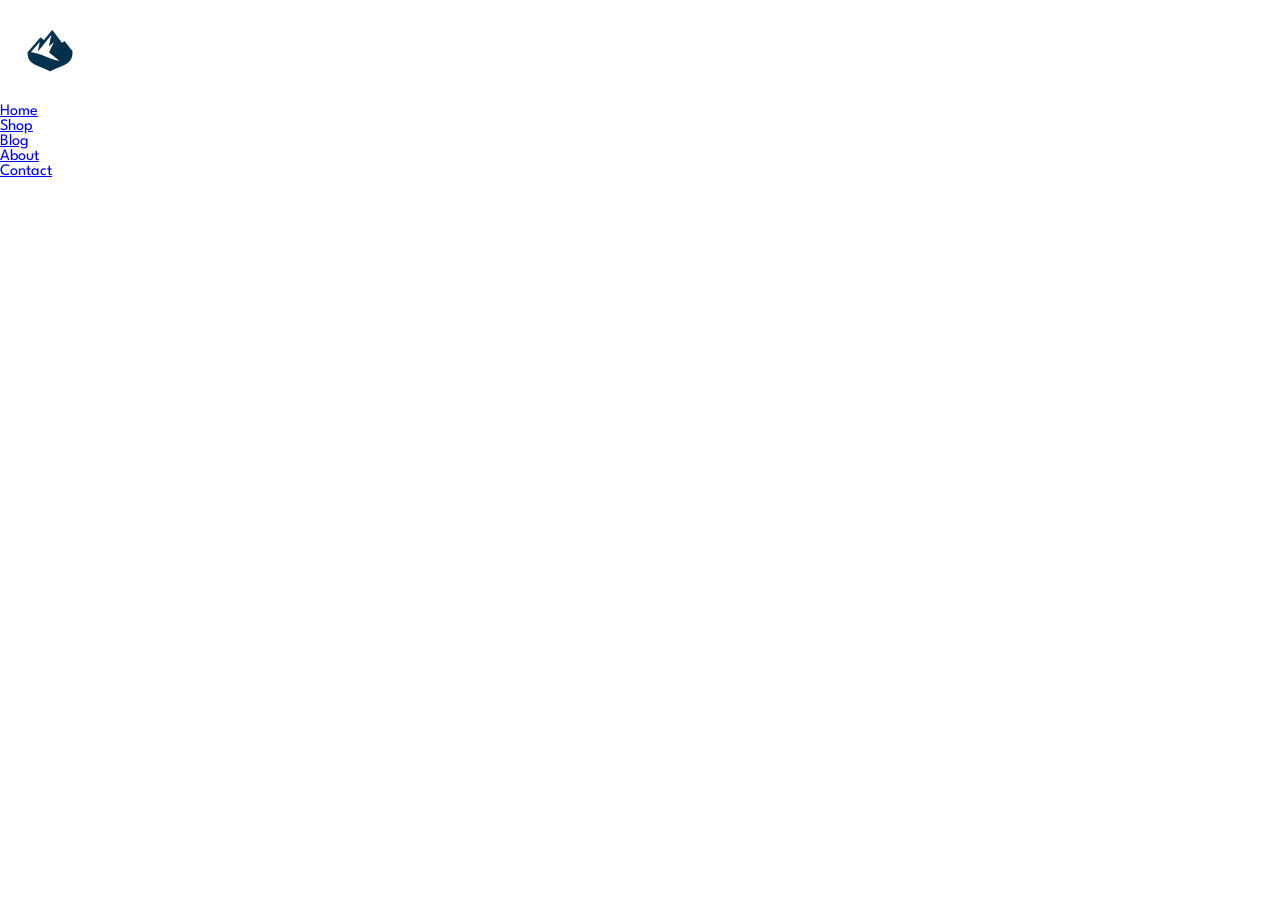
==== index.html @ bfe97e29 "index.html" ====
<!DOCTYPE html>
<html lang="en"> 

<head>
    <meta charset="UTF-8">
    <meta http-equiv="X-UA-compatible" content="IE=edge">
    <meta name="viewport" content="width=device-width, initial-scale=1.0">
    <title> PeakSportswear Project </title>
    <link rel="stylesheet" href="https://use.fontawesome.com/releases/v5.15.4/css/all.css" integrity="sha384-DyZ88mC6Up2uqS4h/KRgHuoeGwBcD4Ng9SiP4dIRy0EXTlnuz47vAwmeGwVChigm" crossorigin="anonymous">
    <link rel="stylesheet" href="style.css">
</head>

<body>
      
    <section id="header">
        <a href="#"> <img src="img/logo.png" class="logo" alt=""></a> 

        <div> 
            <ul id="navbar">
                <li><a href="index.html">Home</a></li>
                <li><a href="shop.html">Shop</a></li>
                <li><a href="blog.html">Blog</a></li>
                <li><a href="about.html">About</a></li>
                <li><a href="contact.html">Contact</a></li>
                <li><a href="cart.html"><i class="fa-solid fa-bag-shopping"></i></a></li>
            </ul>
        </div>
    </section>

  <script src="script.js"></script>
</body>

</html>
---- style.css ----
@import url('https://fonts.googleapis.com/css2?family=Spartan:wght@100;200;300;400;500;600;700;800;900&display=swap');
* {
  margin: 0;
  padding: 0;
  box-sizing: border-box;
  font-family: 'Spartan', sans-serif;
}

h1 {
  font-size: 50px;
  line-height: 64px;
  color: #222;
}

h2 {
  font-size: 46px;
  line-height: 54px;
  color: #222;

}


h4 {
  font-size: 20px;
  color: #222;
}

h6 {
  font-weight: 700;
  font-size: 12px;
}

p {
  font-size: 16px;
  color: #465b52;
  margin: 15px 0 20px 0;
}

.section-p1 {
  padding: 40px 80px;
}

.section-m1 {
  margin: 40px 0;
}

body {
  width: 100%;
}
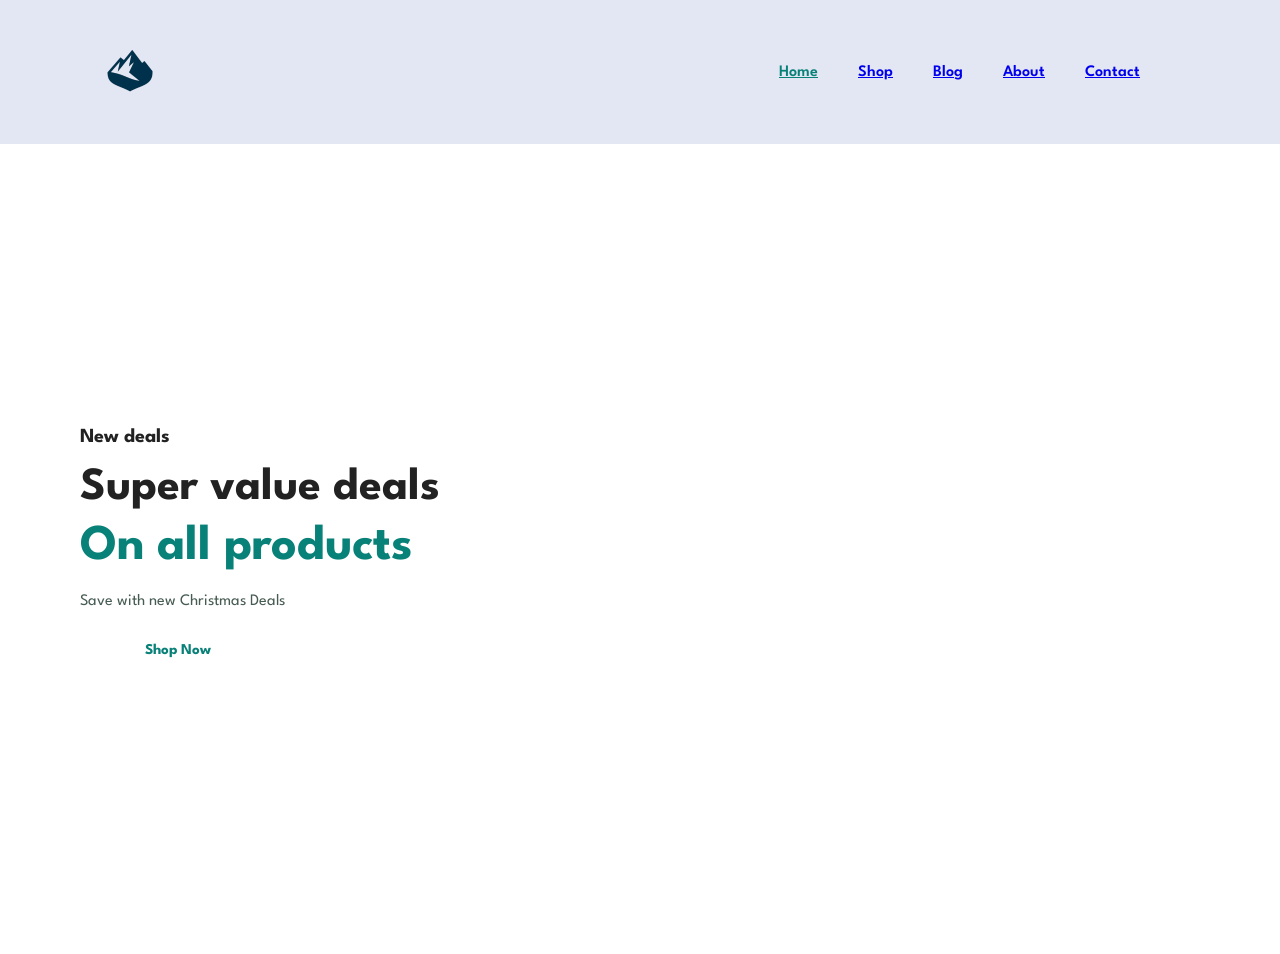
==== commit ae1e2117: "index.html" ====
--- a/index.html
+++ b/index.html
@@ -17,7 +17,7 @@
 
         <div> 
             <ul id="navbar">
-                <li><a href="index.html">Home</a></li>
+                <li><a class="active" href="index.html">Home</a></li>
                 <li><a href="shop.html">Shop</a></li>
                 <li><a href="blog.html">Blog</a></li>
                 <li><a href="about.html">About</a></li>
@@ -27,6 +27,14 @@
         </div>
     </section>
 
+    <section id="hero">
+        <h4>New deals</h4>
+        <h2>Super value deals</h2>
+        <h1>On all products</h1>
+        <p>Save with new Christmas Deals</p>
+        <button>Shop Now</button>
+    </section>
+
   <script src="script.js"></script>
 </body>
 
--- a/style.css
+++ b/style.css
@@ -46,4 +46,92 @@
 
 body {
   width: 100%;
+}
+
+/* Header */
+
+#header {
+  display: flex;
+  align-items: center;
+  justify-content: space-between;
+  padding: 20px 80px;
+  background: #e3e6f3;
+  box-shadow: 0 5px 15px rgba(0, 0, 0, 0.06)
+  z-index;                                                   /* should be z-index: 999; */
+  position: sticky;
+  top: 0;
+  left: 0;
+
+}
+
+#navbar{
+  display: flex;
+  align-items: center;
+  justify-content: center;
+
+}
+
+#navbar li{
+  list-style: none;
+  padding: 0 20px;
+  position: relative;
+}
+
+#navbar li{
+  text-decoration: none;
+  font-size: 16px;
+  font-weight: 600;
+  color: #1a1a1a;
+  transition: 0.3s ease;
+
+}
+
+#navbar li a:hover,
+#navbar li a.active {
+  color: #088178;
+}
+
+#navbar li a.active::after
+#navbar li a:hover ::after {
+  content: "";
+  width: 30%;
+  height: 2px;
+  background: #088178;
+  position: absolute;
+  bottom: -4px;
+  left: 20px;
+}
+
+/* Home page */
+#hero{
+  background-image: url("img/hero4.png");
+  height: 90vh;
+  width: 100%;
+  background-size: cover;
+  background-position: top 25% right 0;
+  padding: 0 80px;
+  display: flex;
+  flex-direction: column;
+  align-items: flex-start;
+  justify-content: center;
+}
+
+#hero h4{
+  padding-bottom: 15px;
+}
+
+#hero h1{
+  color: #088178;
+}
+
+#hero button{
+  background-image: url("img/button.png");
+  background-color: transparent;
+  color: #088178;
+  border: 0;
+  padding: 14px 80px 14px 65px;
+  background-repeat: no-repeat;
+  cursor: pointer;
+  font-weight: 700;
+  font-size: 15px;
 }
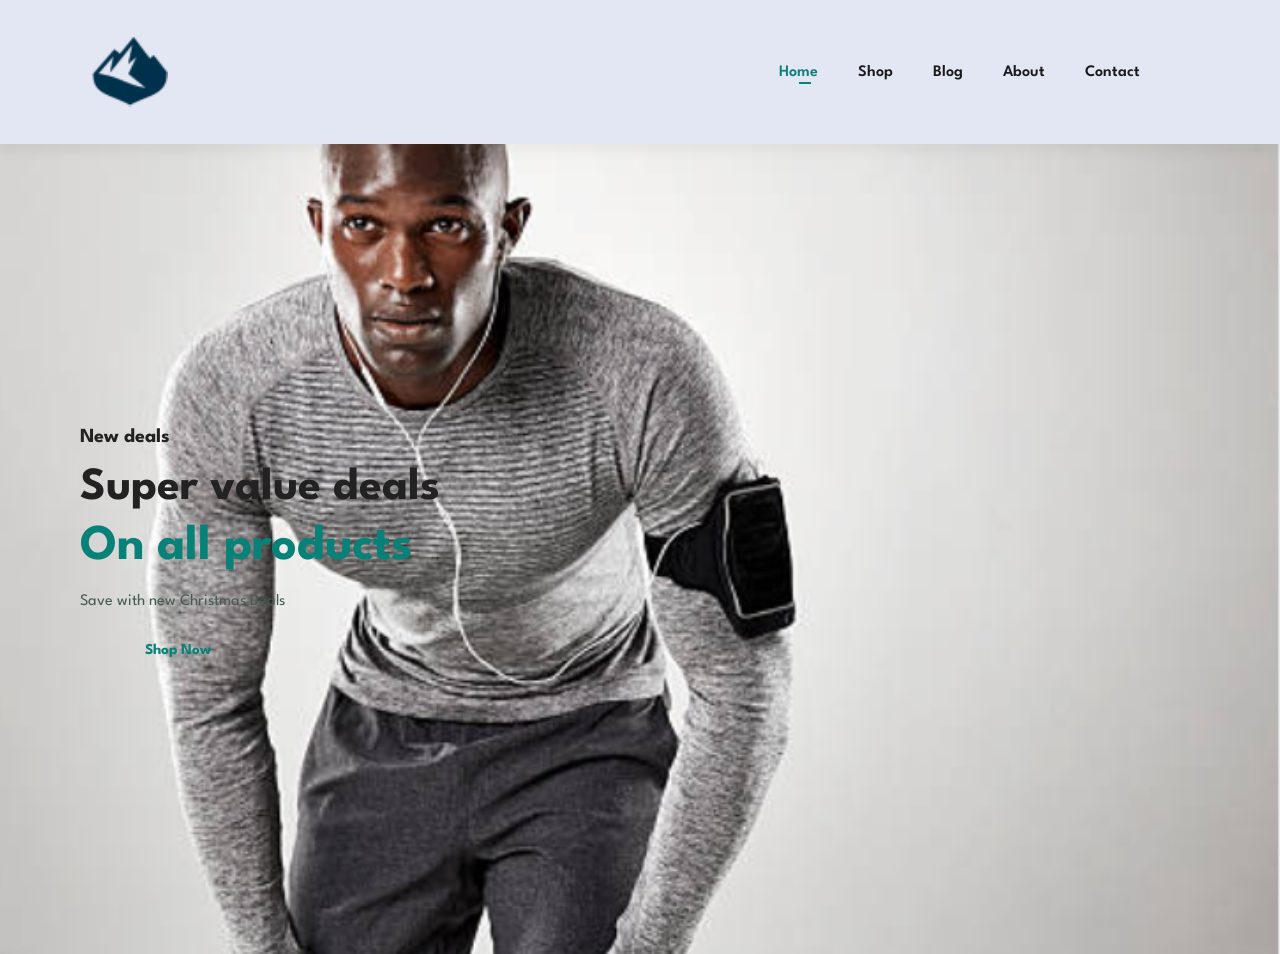
==== commit 3abf61b9: "index.html" ====
--- a/index.html
+++ b/index.html
@@ -6,7 +6,7 @@
     <meta http-equiv="X-UA-compatible" content="IE=edge">
     <meta name="viewport" content="width=device-width, initial-scale=1.0">
     <title> PeakSportswear Project </title>
-    <link rel="stylesheet" href="https://use.fontawesome.com/releases/v5.15.4/css/all.css" integrity="sha384-DyZ88mC6Up2uqS4h/KRgHuoeGwBcD4Ng9SiP4dIRy0EXTlnuz47vAwmeGwVChigm" crossorigin="anonymous">
+    <link rel="stylesheet" href="https://use.fontawesome.com/releases/v5.15.4/css/all.css"/>
     <link rel="stylesheet" href="style.css">
 </head>
 
--- a/style.css
+++ b/style.css
@@ -1,4 +1,6 @@
 @import url('https://fonts.googleapis.com/css2?family=Spartan:wght@100;200;300;400;500;600;700;800;900&display=swap');
+
+
 * {
   margin: 0;
   padding: 0;
@@ -56,42 +58,50 @@
   justify-content: space-between;
   padding: 20px 80px;
   background: #e3e6f3;
-  box-shadow: 0 5px 15px rgba(0, 0, 0, 0.06)
-  z-index;                                                   /* should be z-index: 999; */
+  box-shadow: 0 5px 15px rgba(0, 0, 0, 0.06);
+  z-index: 999;                                                  /* should be z-index: 999; */
   position: sticky;
   top: 0;
   left: 0;
 
 }
 
-#navbar{
+#navbar {
   display: flex;
   align-items: center;
   justify-content: center;
 
 }
 
-#navbar li{
+
+
+#navbar li {
   list-style: none;
   padding: 0 20px;
   position: relative;
 }
 
-#navbar li{
+#navbar li a {
+  text-decoration: none !important;
+}
+
+#navbar li a{
   text-decoration: none;
   font-size: 16px;
   font-weight: 600;
   color: #1a1a1a;
-  transition: 0.3s ease;
+  position: relative;
+}
 
-}
+
 
 #navbar li a:hover,
 #navbar li a.active {
   color: #088178;
 }
 
-#navbar li a.active::after
+ 
+#navbar li a.active::after,
 #navbar li a:hover ::after {
   content: "";
   width: 30%;
@@ -100,7 +110,7 @@
   position: absolute;
   bottom: -4px;
   left: 20px;
-}
+} 
 
 /* Home page */
 #hero{
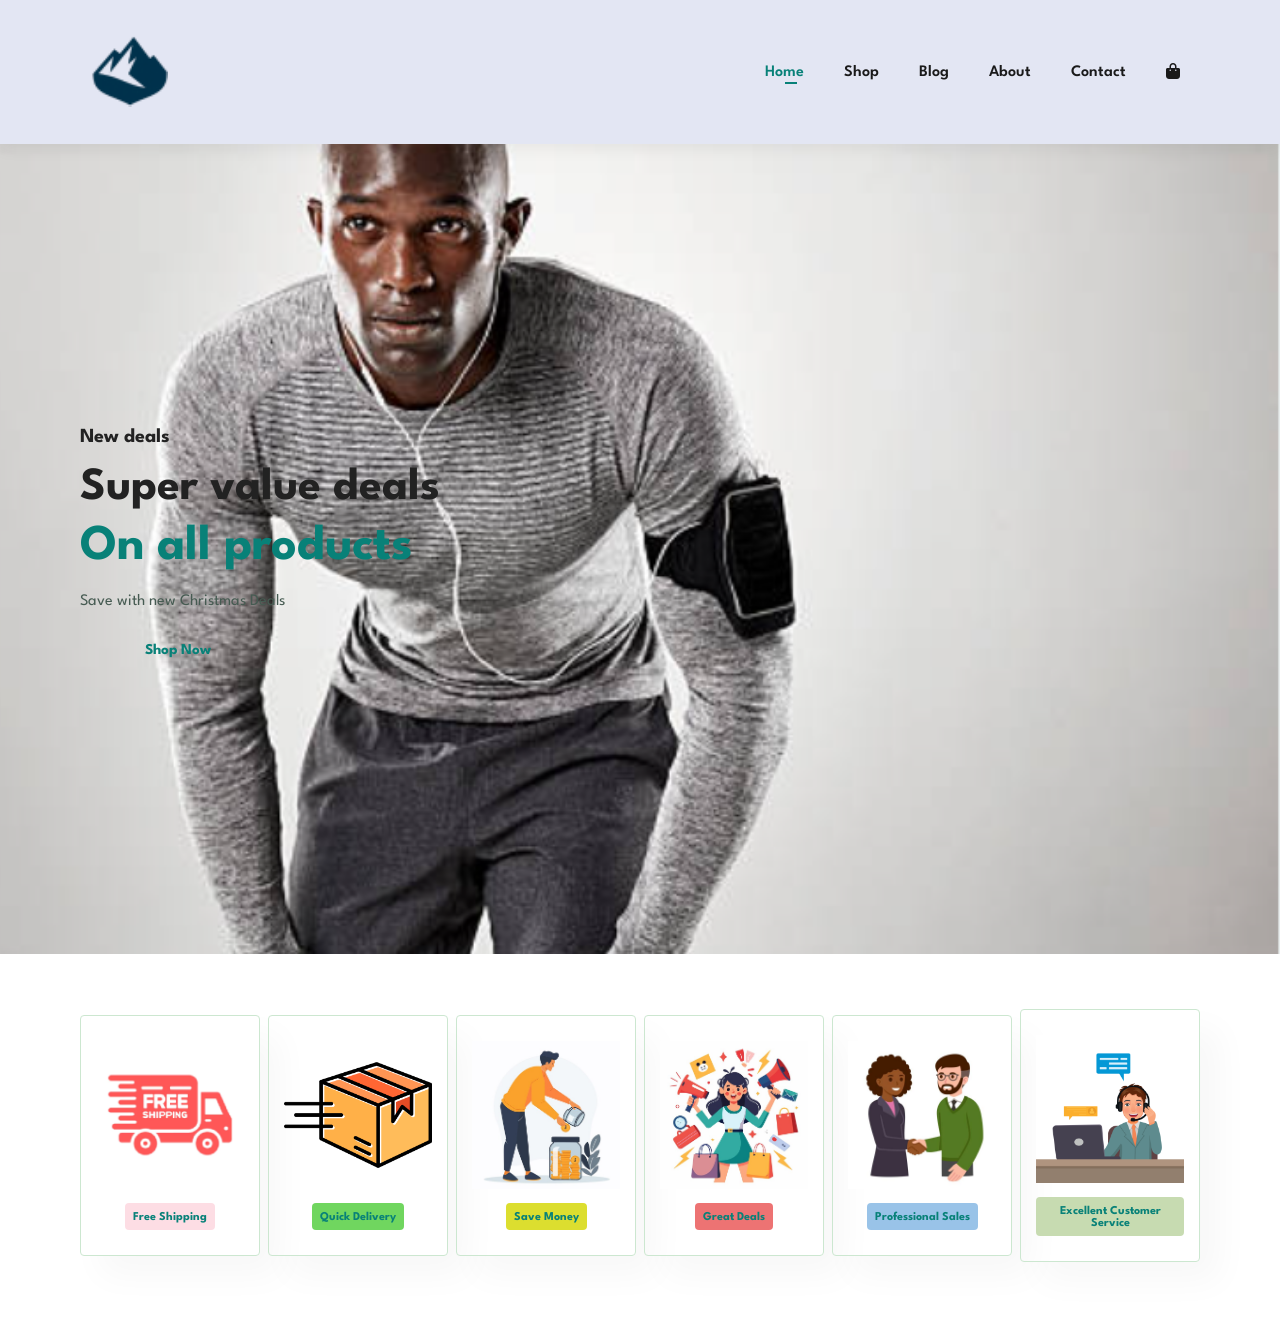
==== commit b86b96b2: "index.hmtl" ====
--- a/index.html
+++ b/index.html
@@ -6,7 +6,7 @@
     <meta http-equiv="X-UA-compatible" content="IE=edge">
     <meta name="viewport" content="width=device-width, initial-scale=1.0">
     <title> PeakSportswear Project </title>
-    <link rel="stylesheet" href="https://use.fontawesome.com/releases/v5.15.4/css/all.css"/>
+    <link rel="stylesheet" href="https://cdnjs.cloudflare.com/ajax/libs/font-awesome/6.5.1/css/all.min.css">
     <link rel="stylesheet" href="style.css">
 </head>
 
@@ -35,6 +35,32 @@
         <button>Shop Now</button>
     </section>
 
+<section id="feature" class="section-p1">
+    <div class="fe-box">
+        <img src="img/truck.png" alt="">
+        <h6>Free Shipping</h6>
+    </div>
+        <div class="fe-box">
+        <img src="img/Icon2.png" alt="">
+        <h6>Quick Delivery</h6>
+    </div>
+        <div class="fe-box">
+        <img src="img/Icon3.jpg" alt="">
+        <h6>Save Money</h6>
+    </div>
+        <div class="fe-box">
+        <img src="img/Icon4.2.jpg" alt="">
+        <h6>Great Deals</h6>
+    </div>
+        <div class="fe-box">
+        <img src="img/Icon5.jpg" alt="">
+        <h6>Professional Sales</h6>
+    </div>
+        <div class="fe-box">
+        <img src="img/Icon6.1.jpg" alt="">
+        <h6>Excellent Customer Service</h6>
+ </section>
+
   <script src="script.js"></script>
 </body>
 
--- a/style.css
+++ b/style.css
@@ -144,4 +144,55 @@
   cursor: pointer;
   font-weight: 700;
   font-size: 15px;
+}
+
+#feature{
+  display: flex;
+  align-items: center;
+  justify-content: space-between;
+  flex-wrap: wrap;
+}
+
+#feature .fe-box{
+  width: 180px;
+  text-align: center;
+  padding: 25px 15px;
+  box-shadow: 20px 20px 34px rgb(0, 0, 0, 0.03);
+  border: 1px solid #cce7d0;
+  border-radius: 4px;
+  margin: 15px 0;
+}
+
+#feature .fe-box:hover{
+  box-shadow: 10px 10px 54px rgb(70, 62, 221, 0.1);
+}
+
+#feature .fe-box img {
+  width: 100%;
+  margin-bottom: 10px;
+}
+
+#feature .fe-box h6{
+  padding: 9px 8px 6px 8px;
+  line-height: 1;
+  border-radius: 4px;
+  color: #088178;
+  background-color: #fddde4;
+  display: inline-block;
+}
+
+#feature .fe-box:nth-child(2) h6{
+   background-color: #70d65f;
+}
+#feature .fe-box:nth-child(3) h6{
+   background-color: #dcde2f;
+}
+#feature .fe-box:nth-child(4) h6{
+   background-color: #ed7373;
+}
+#feature .fe-box:nth-child(5) h6{
+   background-color: #99c3e8;
+}
+#feature .fe-box:nth-child(6) h6{
+   background-color: #c7dbb1;
 }
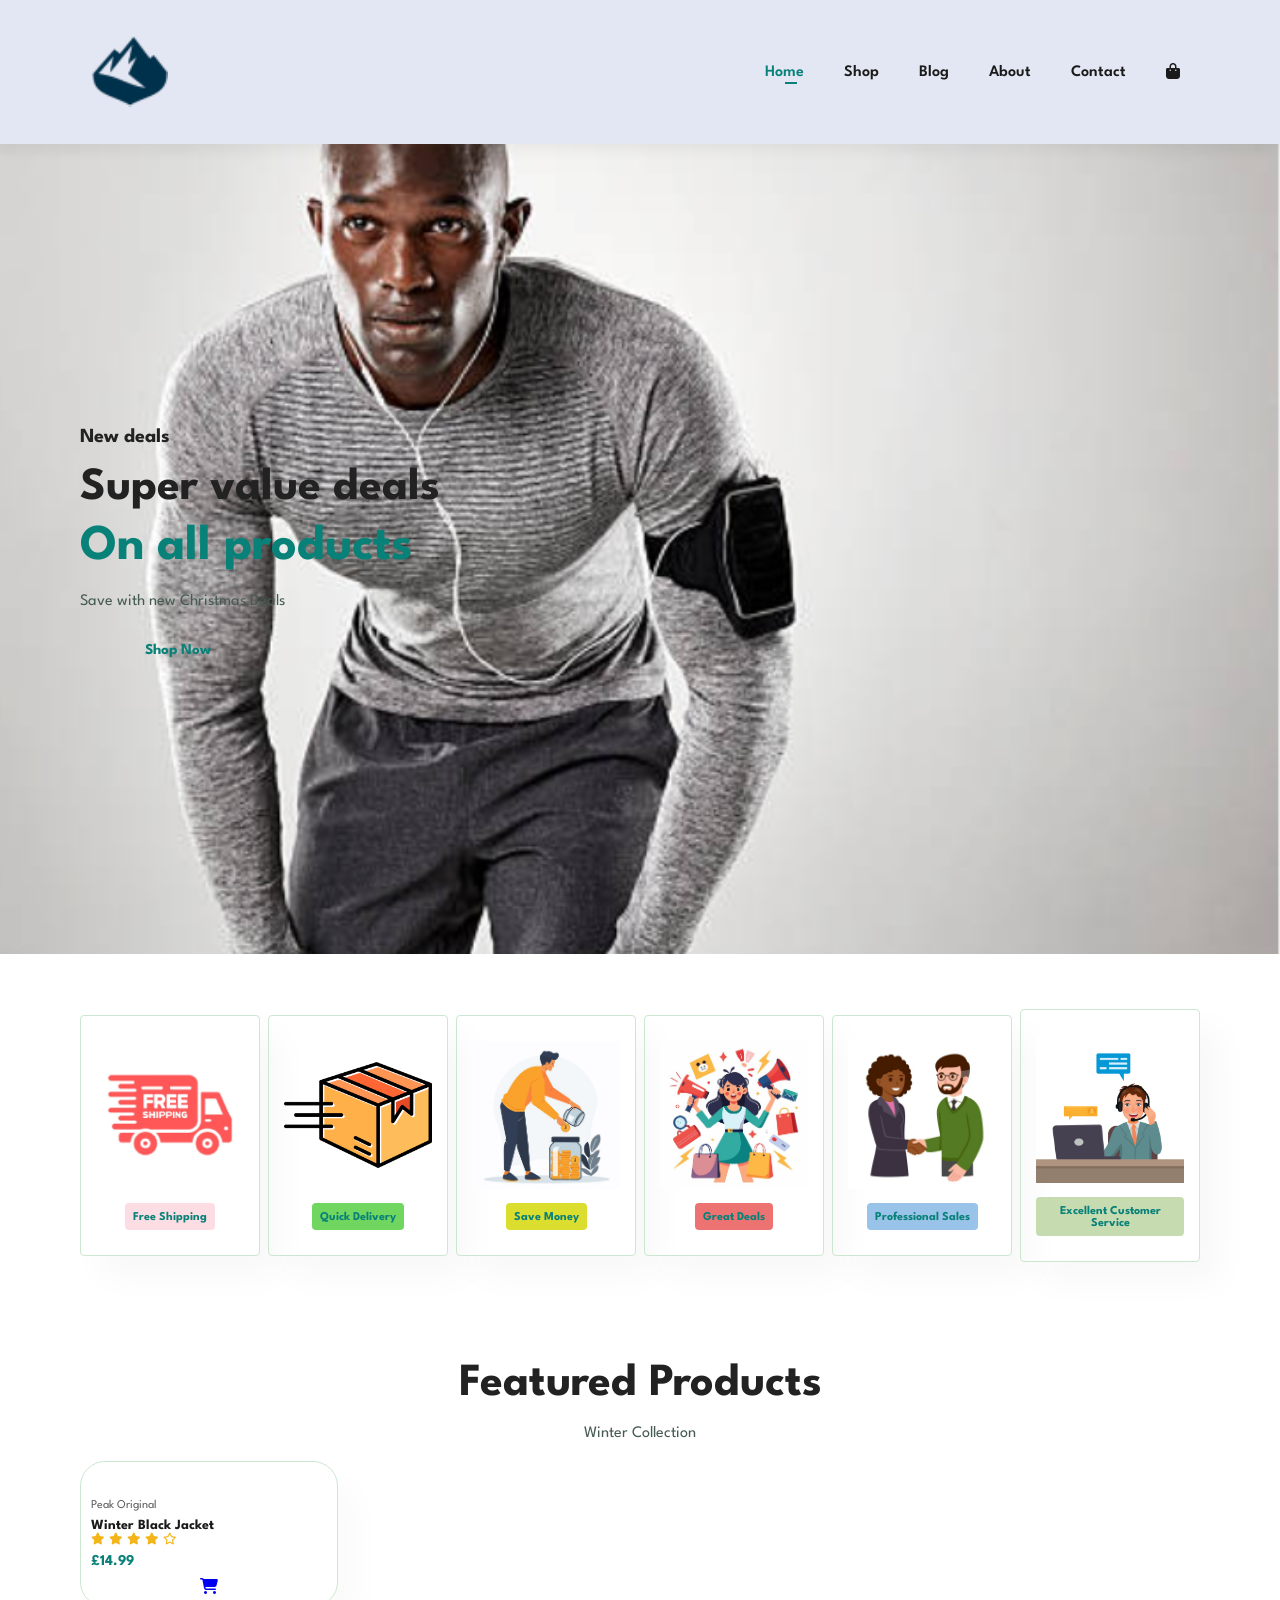
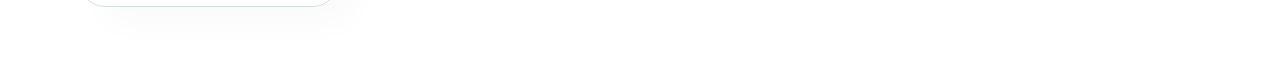
==== commit cddc8ffc: "Update index.html" ====
--- a/index.html
+++ b/index.html
@@ -61,7 +61,33 @@
         <h6>Excellent Customer Service</h6>
  </section>
 
+    <section id="product1" class="section-p1">
+   <h2>Featured Products</h2>
+   <p>Winter Collection</p>
+   <div class="pro-container">
+      <div class="pro">
+         <img src="img/products/I1.avif" alt="">
+         <div class="des">
+            <span>Peak Original</span>
+            <h5>Winter Black Jacket</h5>
+            <div class="star">
+               <i class="fas fa-star"></i>
+               <i class="fas fa-star"></i>
+               <i class="fas fa-star"></i>
+               <i class="fas fa-star"></i>
+               <i class="far fa-star"></i> 
+            </div>
+            <h4>£14.99</h4>
+         </div>
+
+         <a href="#" class="cart">
+            <i class="fas fa-shopping-cart"></i>
+         </a>
+      </div>
+   </div>
+</section>
+
   <script src="script.js"></script>
 </body>
 
-</html>+</html>
--- a/style.css
+++ b/style.css
@@ -195,4 +195,57 @@
 }
 #feature .fe-box:nth-child(6) h6{
    background-color: #c7dbb1;
-}+}
+#product1{
+  text-align: center;
+}
+
+#product1 .pro{
+  width: 23%;
+  min-width: 250px;
+  padding: 10px;
+  border: 1px solid #cce7d0;
+  border-radius: 25px;
+  cursor: pointer;
+  box-shadow: 20px 20px 30px rgba(0, 0, 0, 0.02);
+  margin: 15px 0;
+  transition: 0.2s ease;
+}
+
+#product1 .pro:hover{
+    box-shadow: 20px 20px 30px rgba(0, 0, 0, 0.06);
+}
+
+#product1 .pro img{
+width: 100%;
+border-radius: 20px;
+}
+
+#product1 .pro .des{
+  text-align: start;
+  padding: 10px 0;
+}
+
+#product1 .pro .des span{
+  color: #606063;
+  font-size: 12px;
+}
+
+#product1 .pro .des h5{
+  padding-top: 7px;
+  color: #1a1a1a;
+  font-size: 14px;
+}
+
+
+#product1 .pro .des i{
+  font-size: 12px;
+  color: rgb(243, 181, 25);
+}
+
+#product1 .pro .des h4{
+  padding-top: 7px;
+  font-size: 15px;
+  font-weight: 700;
+  color: #088178;
+}
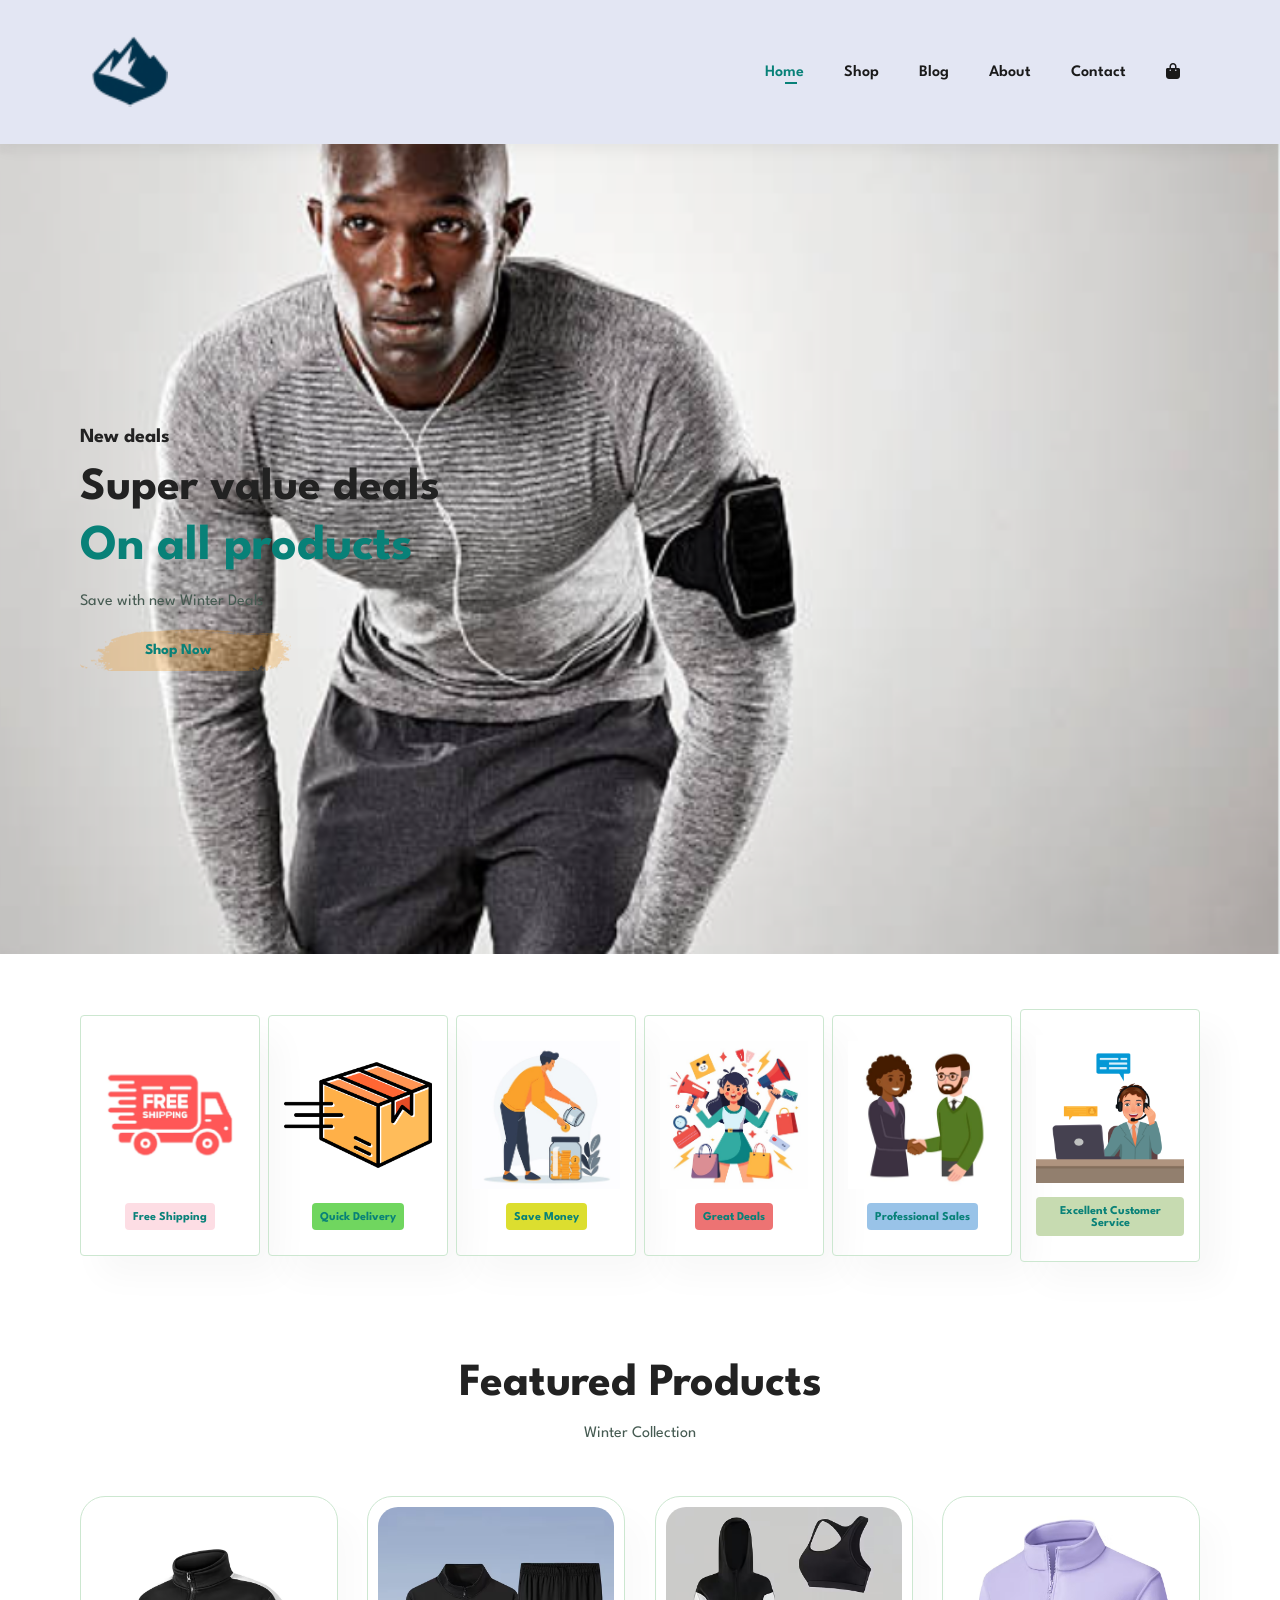
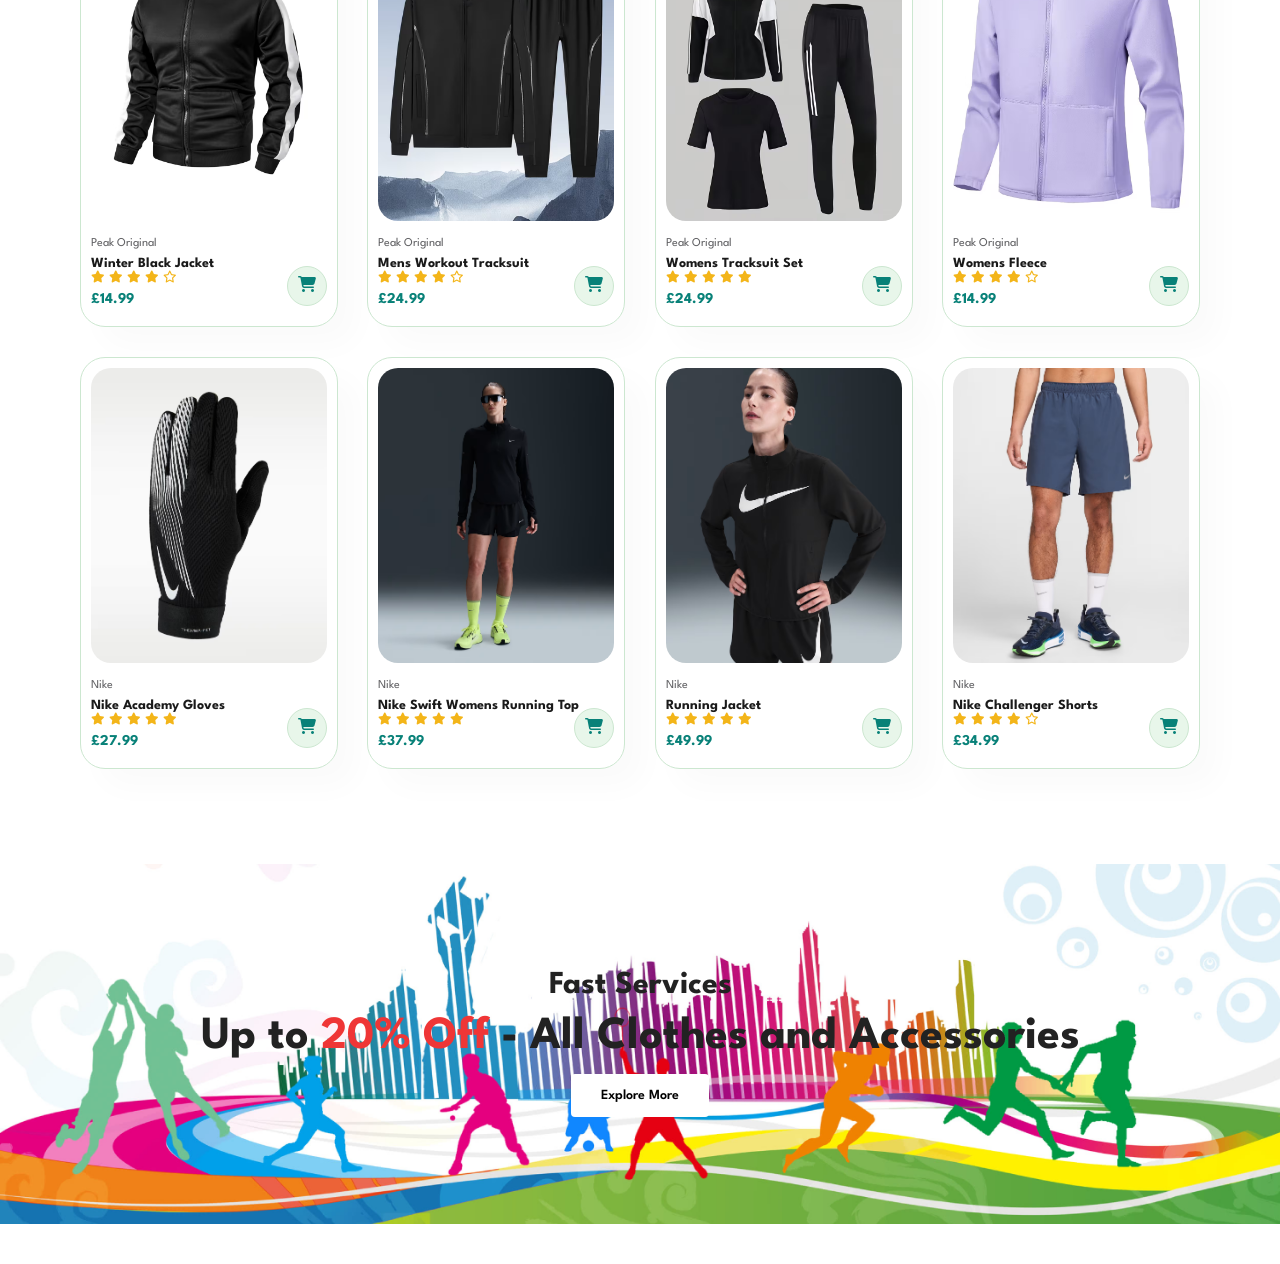
==== commit e4139c84: "index.html" ====
--- a/index.html
+++ b/index.html
@@ -31,7 +31,7 @@
         <h4>New deals</h4>
         <h2>Super value deals</h2>
         <h1>On all products</h1>
-        <p>Save with new Christmas Deals</p>
+        <p>Save with new Winter Deals</p>
         <button>Shop Now</button>
     </section>
 
@@ -60,34 +60,149 @@
         <img src="img/Icon6.1.jpg" alt="">
         <h6>Excellent Customer Service</h6>
  </section>
-
-    <section id="product1" class="section-p1">
-   <h2>Featured Products</h2>
-   <p>Winter Collection</p>
-   <div class="pro-container">
-      <div class="pro">
-         <img src="img/products/I1.avif" alt="">
-         <div class="des">
-            <span>Peak Original</span>
-            <h5>Winter Black Jacket</h5>
-            <div class="star">
-               <i class="fas fa-star"></i>
-               <i class="fas fa-star"></i>
-               <i class="fas fa-star"></i>
-               <i class="fas fa-star"></i>
-               <i class="far fa-star"></i> 
-            </div>
-            <h4>£14.99</h4>
-         </div>
-
-         <a href="#" class="cart">
-            <i class="fas fa-shopping-cart"></i>
-         </a>
-      </div>
+ 
+     <section id="product1" class="section-p1">
+        <h2>Featured Products</h2>
+        <p>Winter Collection</p>
+        <div class="pro-container">
+            <div class="pro">
+             <img src="img/products/I1.avif" alt="">
+             <div class="des">
+                <span>Peak Original</span>
+                <h5>Winter Black Jacket</h5>
+                <div class="star">
+                 <i class="fas fa-star"></i>
+                 <i class="fas fa-star"></i>
+                 <i class="fas fa-star"></i>
+                 <i class="fas fa-star"></i>
+                 <i class="far fa-star"></i> 
+                </div>
+                <h4>£14.99</h4>
+            </div>
+            <a href="#" class="cart"><i class="fas fa-shopping-cart"></i></a>
+        </div>
+        <div class="pro">
+            <img src="img/products/I2.avif" alt="">
+            <div class="des">
+                <span>Peak Original</span>
+                <h5>Mens Workout Tracksuit</h5>
+                <div class="star">
+                    <i class="fas fa-star"></i>
+                    <i class="fas fa-star"></i>
+                    <i class="fas fa-star"></i>
+                    <i class="fas fa-star"></i>
+                    <i class="far fa-star"></i>
+                </div>
+                <h4>£24.99</h4>
+            </div>
+            <a href="#" class="cart"><i class="fas fa-shopping-cart"></i></a>
+        </div>
+        <div class="pro">
+            <img src="img/products/I3.avif" alt="">
+            <div class="des">
+                <span>Peak Original</span>
+                <h5>Womens Tracksuit Set</h5>
+                <div class="star">
+                    <i class="fas fa-star"></i>
+                    <i class="fas fa-star"></i>
+                    <i class="fas fa-star"></i>
+                    <i class="fas fa-star"></i>
+                    <i class="fas fa-star"></i>
+                </div>
+                <h4>£24.99</h4>
+            </div>
+            <a href="#" class="cart"><i class="fas fa-shopping-cart"></i></a>
+        </div>
+        <div class="pro">
+            <img src="img/products/I4.avif" alt="">
+            <div class="des">
+                <span>Peak Original</span>
+                <h5>Womens Fleece</h5>
+                <div class="star">
+                    <i class="fas fa-star"></i>
+                    <i class="fas fa-star"></i>
+                    <i class="fas fa-star"></i>
+                    <i class="fas fa-star"></i>
+                    <i class="far fa-star"></i>
+                </div>
+                <h4>£14.99</h4>
+            </div>
+            <a href="#" class="cart"><i class="fas fa-shopping-cart"></i></a>
+        </div>
+        <div class="pro">
+            <img src="img/products/I5.1.avif" alt="">
+            <div class="des">
+                <span>Nike</span>
+                <h5>Nike Academy Gloves</h5>
+                <div class="star">
+                    <i class="fas fa-star"></i>
+                    <i class="fas fa-star"></i>
+                    <i class="fas fa-star"></i>
+                    <i class="fas fa-star"></i>
+                    <i class="fas fa-star"></i>
+                </div>
+                <h4>£27.99</h4>
+            </div>
+            <a href="#" class="cart"><i class="fas fa-shopping-cart"></i></a>
+        </div>
+        <div class="pro">
+            <img src="img/products/I8.avif" alt="">
+            <div class="des">
+                <span>Nike</span>
+                <h5>Nike Swift Womens Running Top</h5>
+                <div class="star">
+                    <i class="fas fa-star"></i>
+                    <i class="fas fa-star"></i>
+                    <i class="fas fa-star"></i>
+                    <i class="fas fa-star"></i>
+                    <i class="fas fa-star"></i>
+                </div>
+                <h4>£37.99</h4>
+            </div>
+            <a href="#" class="cart"><i class="fas fa-shopping-cart"></i></a>
+        </div>
+        <div class="pro">
+            <img src="img/products/I6.avif" alt="">
+            <div class="des">
+                <span>Nike</span>
+                <h5>Running Jacket</h5>
+                <div class="star">
+                    <i class="fas fa-star"></i>
+                    <i class="fas fa-star"></i>
+                    <i class="fas fa-star"></i>
+                    <i class="fas fa-star"></i>
+                    <i class="fas fa-star"></i>
+                </div>
+                <h4>£49.99</h4>
+            </div>
+            <a href="#" class="cart"><i class="fas fa-shopping-cart"></i></a>
+        </div>
+        <div class="pro">
+            <img src="img/products/I7.avif" alt="">
+            <div class="des">
+                <span>Nike</span>
+                <h5>Nike Challenger Shorts</h5>
+                <div class="star">
+                    <i class="fas fa-star"></i>
+                    <i class="fas fa-star"></i>
+                    <i class="fas fa-star"></i>
+                    <i class="fas fa-star"></i>
+                    <i class="far fa-star"></i>
+                </div>
+                <h4>£34.99</h4>
+            </div>
+            <a href="#" class="cart"><i class="fas fa-shopping-cart"></i></a>
+        </div>
    </div>
 </section>
 
+<section id="banner" class="section-m1">
+    <h4>Fast Services</h4>
+    <h2>Up to <span>20% Off</span> - All Clothes and Accessories</h2>
+    <button class="normal">Explore More</button>
+</section>
+
   <script src="script.js"></script>
 </body>
 
-</html>
+</html>
--- a/style.css
+++ b/style.css
@@ -45,6 +45,20 @@
 .section-m1 {
   margin: 40px 0;
 }
+
+button.normal{
+  font-size: 14px;
+  font-weight: 600;
+  padding: 15px 30px;
+  color: #000;
+  background-color: #fff;
+  border-radius: 4px;
+  cursor: pointer;
+  border: none;
+  outline: none;
+  transition: 0.2s;
+}
+
 
 body {
   width: 100%;
@@ -200,6 +214,13 @@
   text-align: center;
 }
 
+#product1 .pro-container{
+  display: flex;
+  justify-content: space-between;
+  padding-top: 20px;
+  flex-wrap: wrap;
+}
+
 #product1 .pro{
   width: 23%;
   min-width: 250px;
@@ -210,6 +231,7 @@
   box-shadow: 20px 20px 30px rgba(0, 0, 0, 0.02);
   margin: 15px 0;
   transition: 0.2s ease;
+  position: relative;
 }
 
 #product1 .pro:hover{
@@ -249,3 +271,44 @@
   font-weight: 700;
   color: #088178;
 }
+
+#product1 .pro .cart{
+  width: 40px;
+  height: 40px;
+  line-height: 40px;
+  border-radius: 50px;
+  background-color: #e8f6ea;
+  font-weight: 500;
+  color: #088178;
+  border: 1px solid #cce7d0;
+  position: absolute;
+  bottom: 20px;
+  right: 10px;
+}
+
+#banner{
+  display: flex;
+  flex-direction: column;
+  justify-content: center;
+  align-items: center;
+  text-align: center;
+  background-image: url(img/banner/B2.png);
+  width: 100%;
+  height: 40vh;
+  background-size: cover;
+  background-position: center;
+}
+
+#banner h4{
+  font-size: 32px;
+}
+
+#banner h2 {
+  padding: 10px 0;
+}
+
+#banner h2 span {
+  color: #ef3636;
+}
+
+
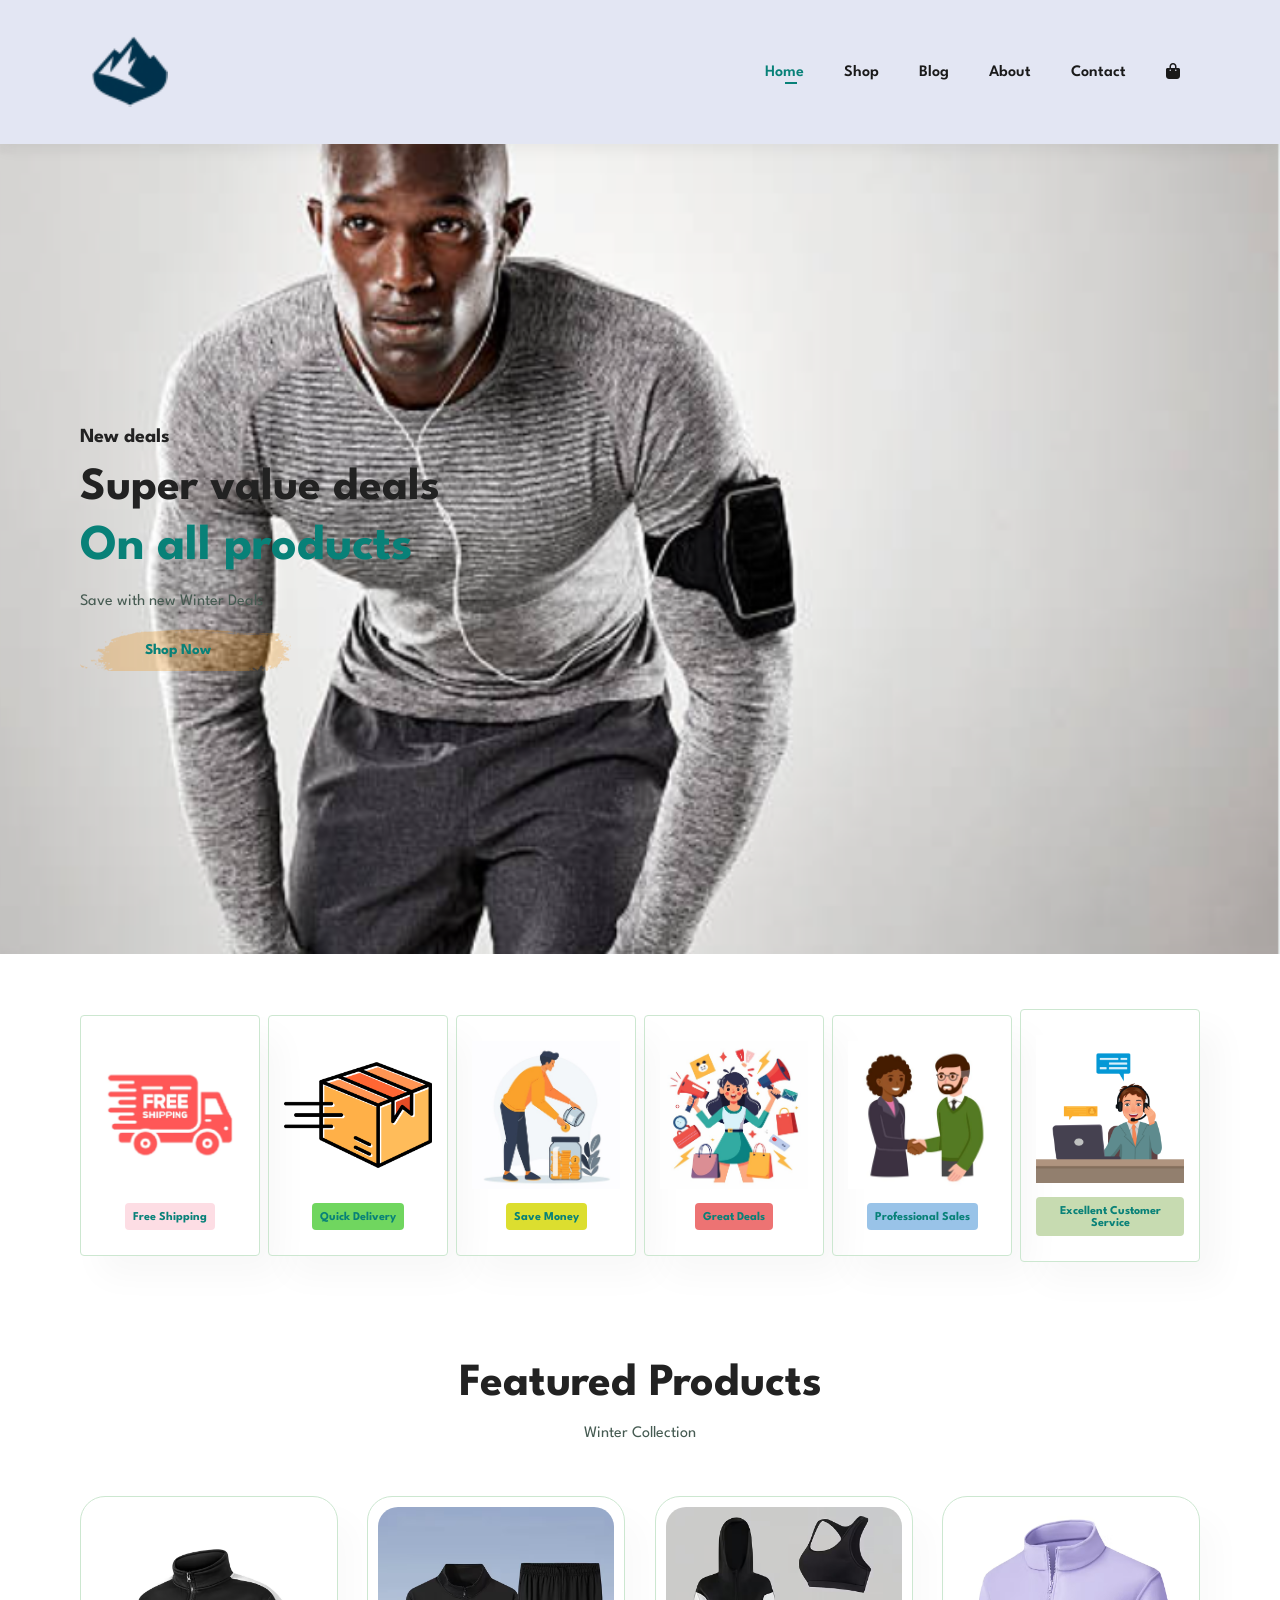
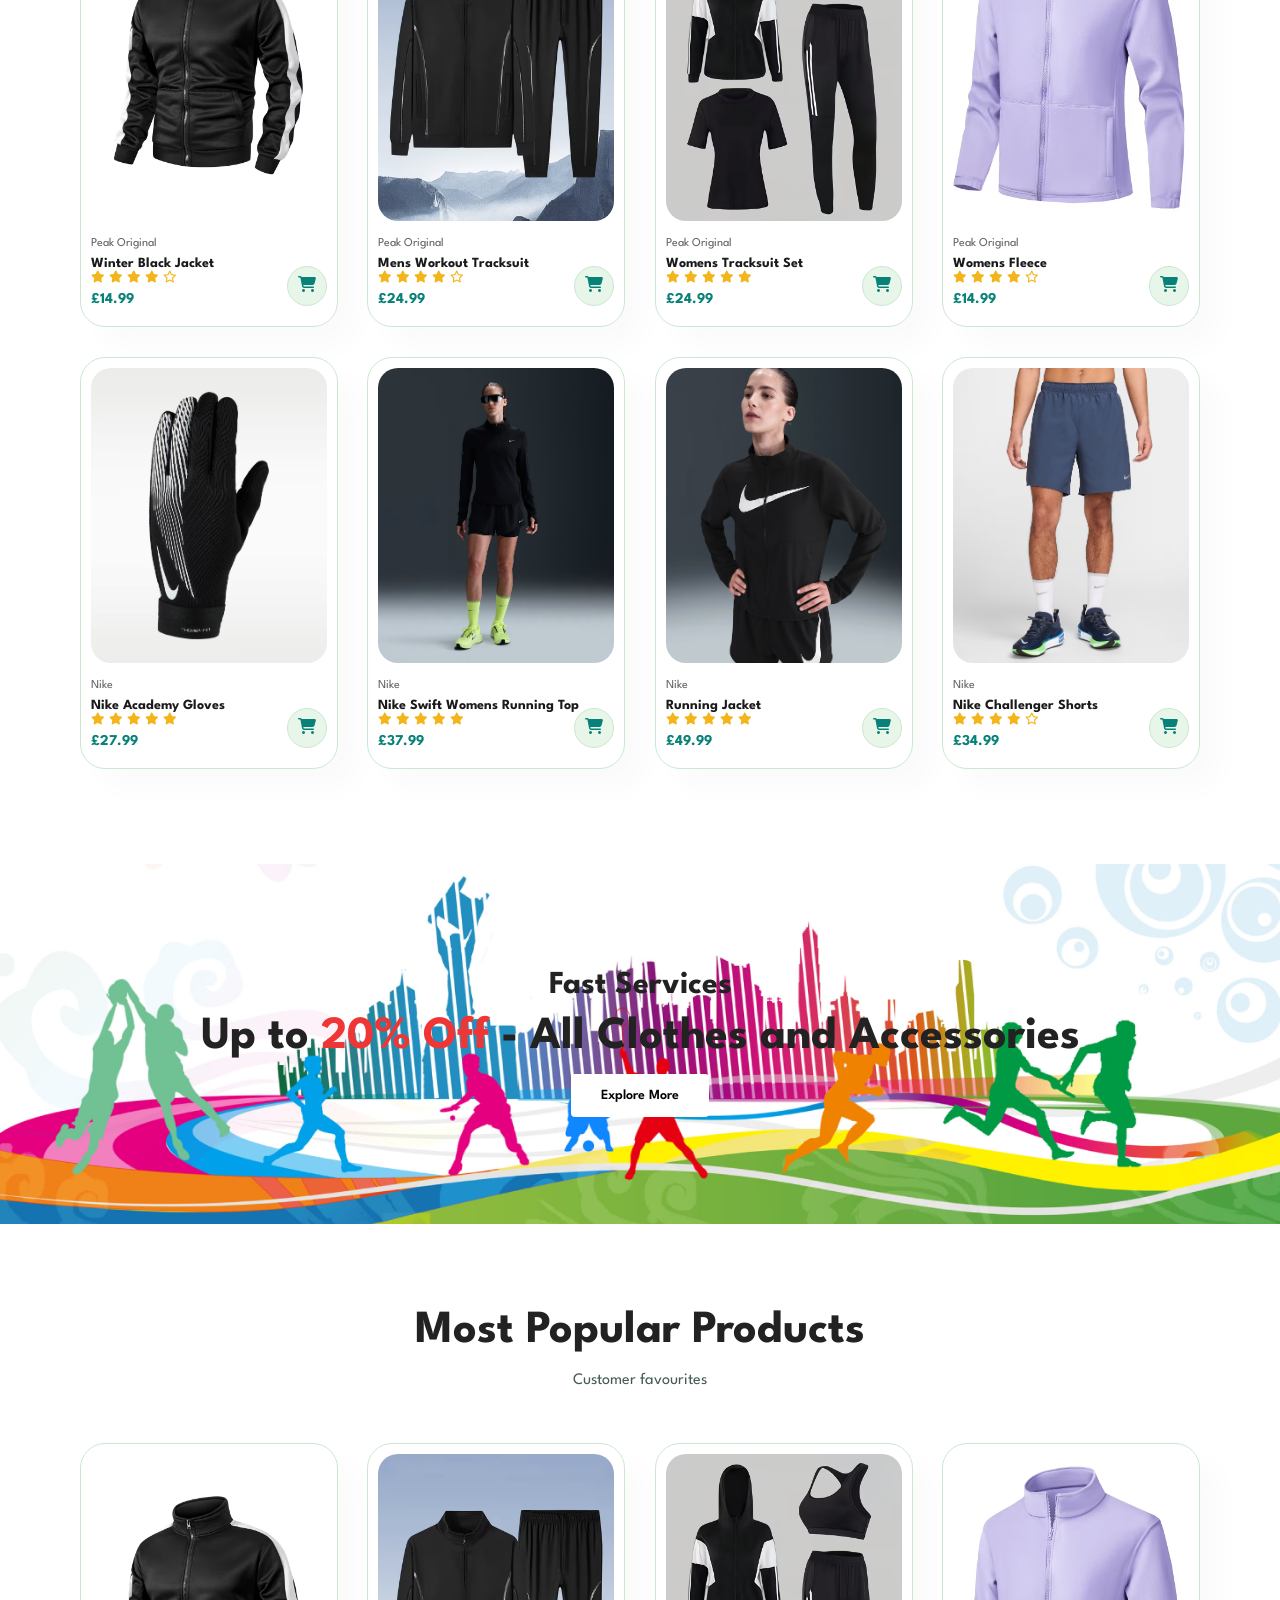
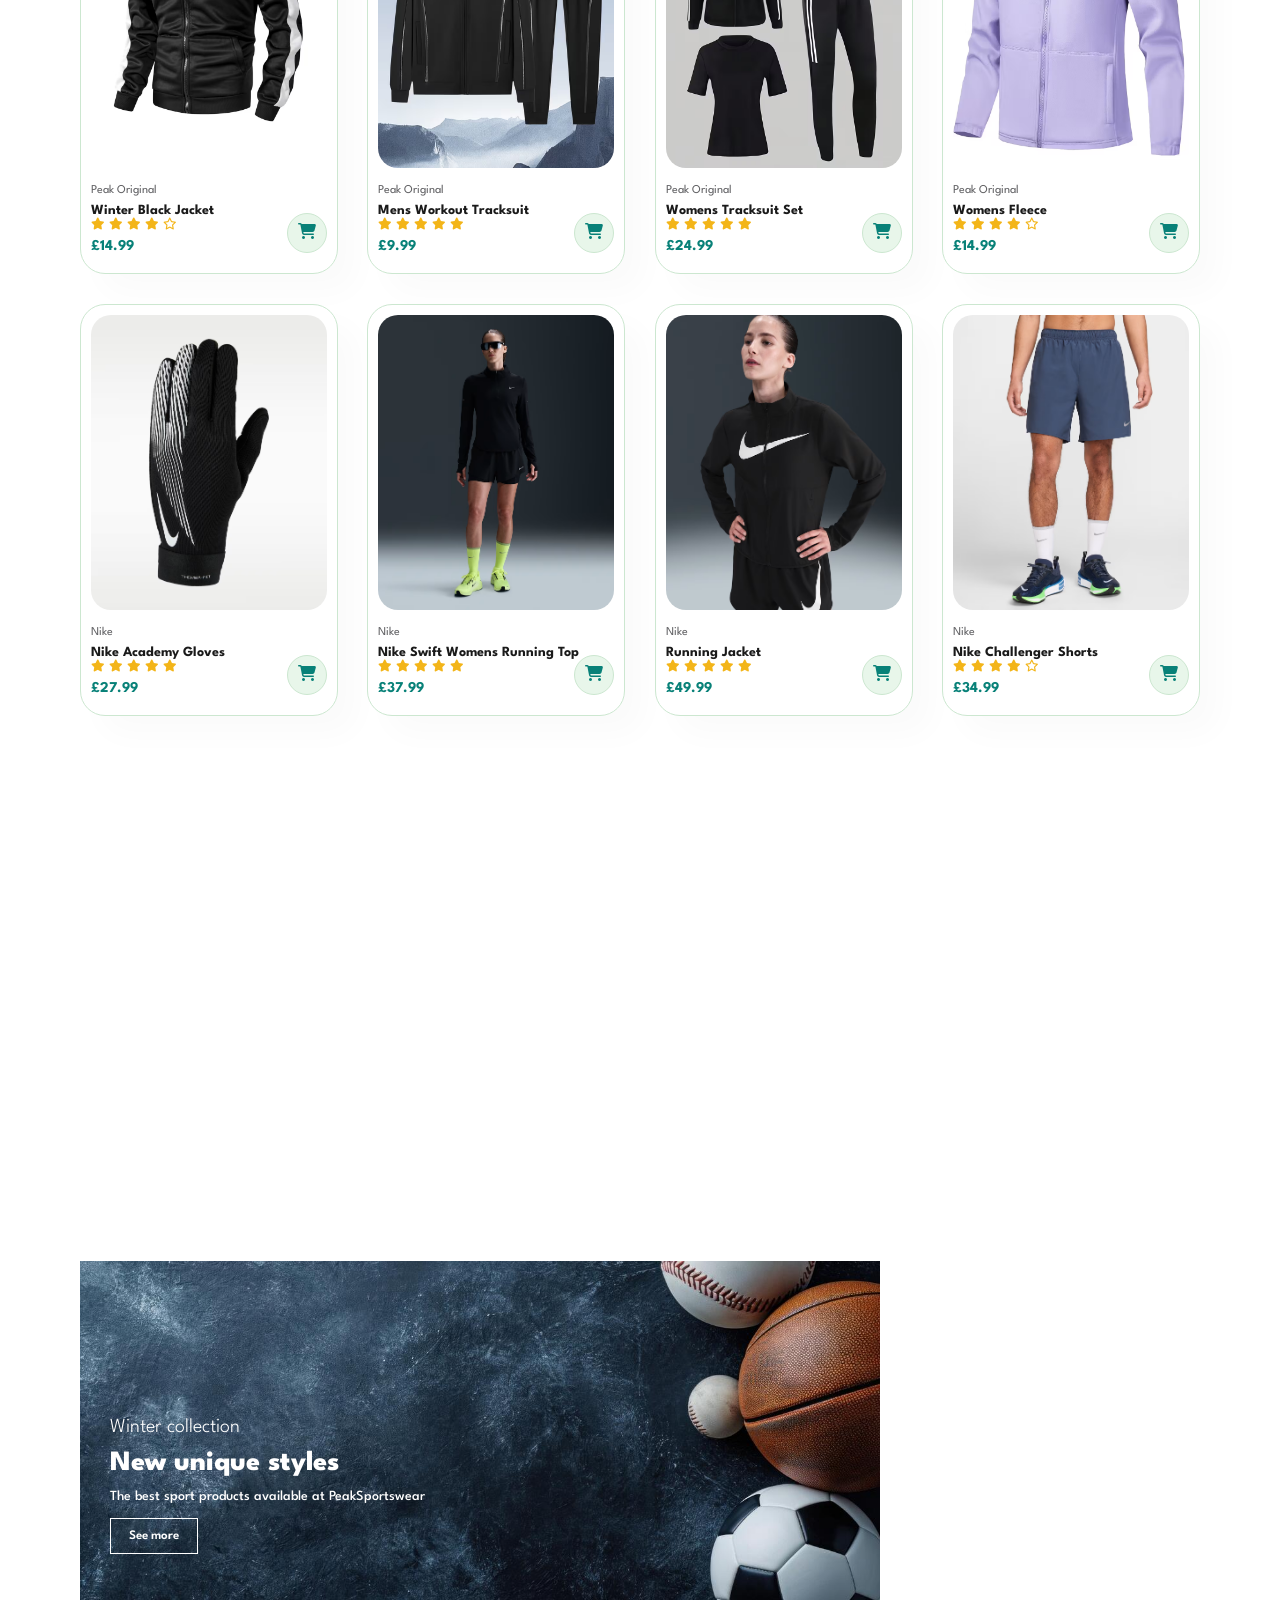
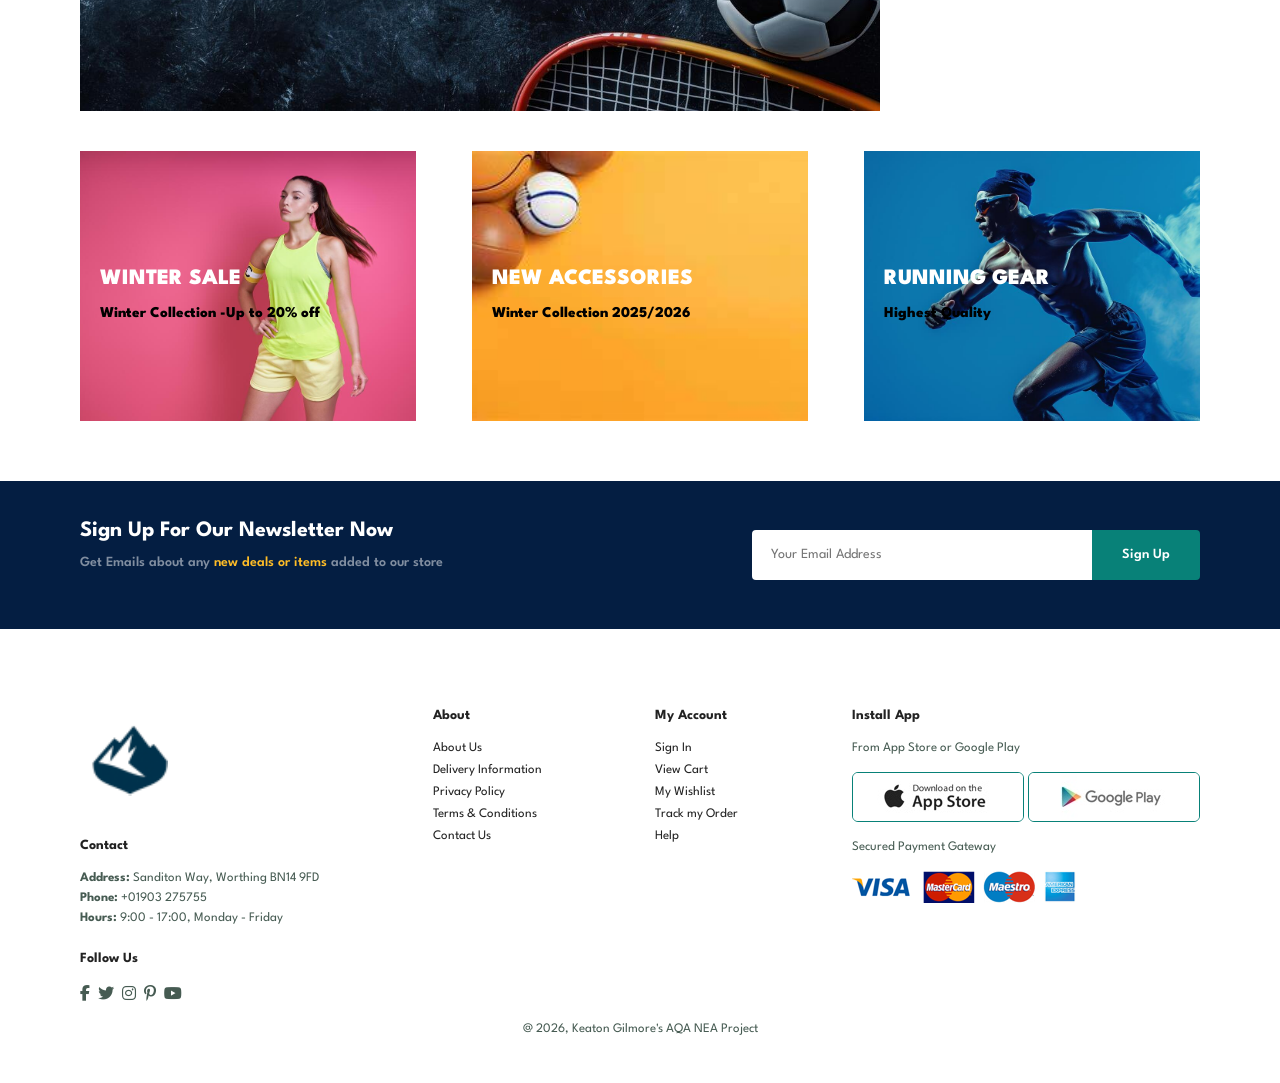
==== commit 32281aee: "index.html" ====
--- a/index.html
+++ b/index.html
@@ -22,8 +22,13 @@
                 <li><a href="blog.html">Blog</a></li>
                 <li><a href="about.html">About</a></li>
                 <li><a href="contact.html">Contact</a></li>
-                <li><a href="cart.html"><i class="fa-solid fa-bag-shopping"></i></a></li>
+                <li id="lg-bag"><a href="cart.html"><i class="fa-solid fa-bag-shopping"></i></a></li>
+                <a href="#" id="close"><i class="fa-solid fa-xmark"></i></a>
             </ul>
+        </div>
+        <div id = "mobile">
+            <a href="cart.html"><i class="fa-solid fa-bag-shopping"></i></a>
+            <i id="bar" class="fas fa-outdent"></i>
         </div>
     </section>
 
@@ -202,6 +207,235 @@
     <button class="normal">Explore More</button>
 </section>
 
+  <section id="product1" class="section-p1">
+        <h2>Most Popular Products</h2>
+        <p>Customer favourites</p>
+        <div class="pro-container">
+            <div class="pro">
+             <img src="img/products/I1.avif" alt="">
+             <div class="des">
+                <span>Peak Original</span>
+                <h5>Winter Black Jacket</h5>
+                <div class="star">
+                 <i class="fas fa-star"></i>
+                 <i class="fas fa-star"></i>
+                 <i class="fas fa-star"></i>
+                 <i class="fas fa-star"></i>
+                 <i class="far fa-star"></i> 
+                </div>
+                <h4>£14.99</h4>
+            </div>
+            <a href="#" class="cart"><i class="fas fa-shopping-cart"></i></a>
+        </div>
+        <div class="pro">
+            <img src="img/products/I2.avif" alt="">
+            <div class="des">
+                <span>Peak Original</span>
+                <h5>Mens Workout Tracksuit</h5>
+                <div class="star">
+                    <i class="fas fa-star"></i>
+                    <i class="fas fa-star"></i>
+                    <i class="fas fa-star"></i>
+                    <i class="fas fa-star"></i>
+                    <i class="fas fa-star"></i>
+                </div>
+                <h4>£9.99</h4>
+            </div>
+            <a href="#" class="cart"><i class="fas fa-shopping-cart"></i></a>
+        </div>
+        <div class="pro">
+            <img src="img/products/I3.avif" alt="">
+            <div class="des">
+                <span>Peak Original</span>
+                <h5>Womens Tracksuit Set</h5>
+                <div class="star">
+                    <i class="fas fa-star"></i>
+                    <i class="fas fa-star"></i>
+                    <i class="fas fa-star"></i>
+                    <i class="fas fa-star"></i>
+                    <i class="fas fa-star"></i>
+                </div>
+                <h4>£24.99</h4>
+            </div>
+            <a href="#" class="cart"><i class="fas fa-shopping-cart"></i></a>
+        </div>
+        <div class="pro">
+            <img src="img/products/I4.avif" alt="">
+            <div class="des">
+                <span>Peak Original</span>
+                <h5>Womens Fleece</h5>
+                <div class="star">
+                    <i class="fas fa-star"></i>
+                    <i class="fas fa-star"></i>
+                    <i class="fas fa-star"></i>
+                    <i class="fas fa-star"></i>
+                    <i class="far fa-star"></i>
+                </div>
+                <h4>£14.99</h4>
+            </div>
+            <a href="#" class="cart"><i class="fas fa-shopping-cart"></i></a>
+        </div>
+        <div class="pro">
+            <img src="img/products/I5.1.avif" alt="">
+            <div class="des">
+                <span>Nike</span>
+                <h5>Nike Academy Gloves</h5>
+                <div class="star">
+                    <i class="fas fa-star"></i>
+                    <i class="fas fa-star"></i>
+                    <i class="fas fa-star"></i>
+                    <i class="fas fa-star"></i>
+                    <i class="fas fa-star"></i>
+                </div>
+                <h4>£27.99</h4>
+            </div>
+            <a href="#" class="cart"><i class="fas fa-shopping-cart"></i></a>
+        </div>
+        <div class="pro">
+            <img src="img/products/I8.avif" alt="">
+            <div class="des">
+                <span>Nike</span>
+                <h5>Nike Swift Womens Running Top</h5>
+                <div class="star">
+                    <i class="fas fa-star"></i>
+                    <i class="fas fa-star"></i>
+                    <i class="fas fa-star"></i>
+                    <i class="fas fa-star"></i>
+                    <i class="fas fa-star"></i>
+                </div>
+                <h4>£37.99</h4>
+            </div>
+            <a href="#" class="cart"><i class="fas fa-shopping-cart"></i></a>
+        </div>
+        <div class="pro">
+            <img src="img/products/I6.avif" alt="">
+            <div class="des">
+                <span>Nike</span>
+                <h5>Running Jacket</h5>
+                <div class="star">
+                    <i class="fas fa-star"></i>
+                    <i class="fas fa-star"></i>
+                    <i class="fas fa-star"></i>
+                    <i class="fas fa-star"></i>
+                    <i class="fas fa-star"></i>
+                </div>
+                <h4>£49.99</h4>
+            </div>
+            <a href="#" class="cart"><i class="fas fa-shopping-cart"></i></a>
+        </div>
+        <div class="pro">
+            <img src="img/products/I7.avif" alt="">
+            <div class="des">
+                <span>Nike</span>
+                <h5>Nike Challenger Shorts</h5>
+                <div class="star">
+                    <i class="fas fa-star"></i>
+                    <i class="fas fa-star"></i>
+                    <i class="fas fa-star"></i>
+                    <i class="fas fa-star"></i>
+                    <i class="far fa-star"></i>
+                </div>
+                <h4>£34.99</h4>
+            </div>
+            <a href="#" class="cart"><i class="fas fa-shopping-cart"></i></a>
+        </div>
+   </div>
+</section>
+
+   <section id="sm-banner" class="section-p1">
+        <div class="banner-box">
+            <h4>Affordable Prices</h4>
+            <h2>High value products</h2>
+            <span>The best sport products available at PeakSportswear</span>
+            <button class="white">Learn More</button>
+        </div>
+        <div class="banner-box2">
+            <h4>Winter collection</h4>
+            <h2>New unique styles</h2>
+            <span>The best sport products available at PeakSportswear</span>
+            <button class = "white">See more</button>
+        </div>
+    </section>
+
+    <section id = "banner3">
+        <div class="banner-box">
+            <h2>WINTER SALE</h2>
+            <h3>Winter Collection -Up to 20% off</h3>   
+        </div>
+        <div class="banner-box3">
+            <h2>NEW ACCESSORIES</h2>
+            <h3>Winter Collection 2025/2026</h3>   
+        </div>
+        <div class="banner-box4">
+            <h2>RUNNING GEAR</h2>
+            <h3>Highest Quality</h3>   
+        </div>          
+    </section>
+
+    <section id = "newsletter" class="section-p1 section-m1" >
+        <div class="newstext">
+            <h4>Sign Up For Our Newsletter Now</h4>
+            <p>Get Emails about any <span>new deals or items</span> added to our store</p>
+        </div>
+        <div class="form">
+         <input type="text" placeholder="Your Email Address">
+         <button class="normal">Sign Up</button>
+        </div>
+    </section>
+
+    <footer class="section-p1">
+        <div class="col">
+            <img class="logo" src="img/logo.png" alt="">
+            <h4>Contact</h4>
+            <p> <strong>Address:</strong> Sanditon Way, Worthing BN14 9FD </p>
+            <p><strong>Phone:</strong> +01903 275755</p>
+            <p><strong>Hours:</strong> 9:00 - 17:00, Monday - Friday</p>
+            <div class="follow">
+                <h4>Follow Us</h4>
+                <div class="icon">
+                    <i class="fab fa-facebook-f"></i>
+                    <i class="fab fa-twitter"></i>
+                    <i class="fab fa-instagram"></i>
+                    <i class="fab fa-pinterest-p"></i>
+                    <i class="fab fa-youtube"></i>
+                </div>
+            </div>
+        </div>
+
+        <div class="col">
+            <h4>About</h4>
+            <a href="#">About Us</a>
+            <a href="#">Delivery Information</a>
+            <a href="#">Privacy Policy</a>
+            <a href="#">Terms & Conditions</a>
+            <a href="#">Contact Us</a>
+        </div>
+
+        <div class="col">
+            <h4>My Account</h4>
+            <a href="#">Sign In</a>
+            <a href="#">View Cart</a>
+            <a href="#">My Wishlist</a>
+            <a href="#">Track my Order</a>
+            <a href="#">Help</a>
+        </div>
+
+        <div class="col install">
+            <h4>Install App</h4>
+            <p>From App Store or Google Play</p>
+            <div class="row">
+                <img src="img/pay/app.jpg" alt="">
+                <img src="img/pay/play.jpg" alt="">
+            </div>
+            <p>Secured Payment Gateway</p>
+            <img src="img/pay/pay.png" alt="">
+        </div>
+
+        <div class="copyright">
+            <p>@ 2026, Keaton Gilmore's AQA NEA Project</p>
+        </div>
+    </footer>
+
   <script src="script.js"></script>
 </body>
 
--- a/style.css
+++ b/style.css
@@ -60,6 +60,20 @@
 }
 
 
+button.white {
+  font-size: 13px;
+  font-weight: 600;
+  padding: 11px 18px;
+  color: #fff;
+  background-color: transparent;
+  cursor: pointer;
+  border: 1px solid #fff;
+  outline: none;
+  transition: 0.2s;
+}
+
+
+
 body {
   width: 100%;
 }
@@ -125,6 +139,15 @@
   bottom: -4px;
   left: 20px;
 } 
+
+#mobile{
+  display: none;
+  align-items: center;
+}
+
+#close {
+  display: none;
+}
 
 /* Home page */
 #hero{
@@ -311,4 +334,820 @@
   color: #ef3636;
 }
 
-
+#banner button:hover {
+  background: #088178; 
+  color: #fff;
+}
+
+
+#sm-banner{
+  display: flex;
+  justify-content: space-between;
+  flex-wrap: wrap;
+}
+
+
+#sm-banner .banner-box{
+  display: flex;
+  flex-direction: column;
+  justify-content: center;
+  align-items: flex-start;
+  background-image: url("img/banner/B10.0.jpg");
+  min-width: 800px;
+  height: 50vh;
+  background-size: cover;
+  background-position: center;
+  padding: 30px;
+}
+
+#sm-banner .banner-box2{
+  display: flex;
+  flex-direction: column;
+  justify-content: center;
+  align-items: flex-start;
+  background-image: url("img/banner/B11.jpg");
+   min-width: 800px;
+  height: 50vh;
+  background-size: cover;
+  background-position: center;
+  padding: 30px;
+}
+
+#sm-banner h4 {
+  color: #fff;
+  font-size: 20px;
+  font-weight: 300;
+}
+
+#sm-banner h2 {
+  color: #fff;
+  font-size: 28px;
+  font-weight: 800;
+}
+
+#sm-banner span {
+  color: #fff;
+  font-size: 14px;
+  font-weight: 500;
+  padding-bottom: 15px;
+}
+
+#sm-banner .banner-box:hover button {
+  background: #088178;
+  border: 1px solid #088178;
+}
+
+#sm-banner .banner-box2:hover button {
+  background: #088178;
+  border: 1px solid #088178;
+}
+
+#banner3 {
+  display: flex;
+  justify-content: space-between;
+  flex-wrap: wrap;
+  padding: 0 80px;
+}
+
+#banner3 .banner-box{
+  display: flex;
+  flex-direction: column;
+  justify-content: center;
+  align-items: flex-start;
+  background-image: url("img/banner/B12.jpg");
+  min-width: 30%;
+  height: 30vh;
+  background-size: cover;
+  background-position: center;
+  padding: 20px;
+  margin-bottom: 20px;
+}
+
+
+#banner3 .banner-box3{
+  display: flex;
+  flex-direction: column;
+  justify-content: center;
+  align-items: flex-start;
+  background-image: url("img/banner/B13.jpg");
+  min-width: 30%;
+  height: 30vh;
+  background-size: cover;
+  background-position: center;
+  padding: 20px;
+  margin-bottom: 20px;
+}
+
+#banner3 .banner-box4{
+  display: flex;
+  flex-direction: column;
+  justify-content: center;
+  align-items: flex-start;
+  background-image: url("img/banner/B14.jpg");
+  min-width: 30%;
+  height: 30vh;
+  background-size: cover;
+  background-position: center;
+  padding: 20px;
+  margin-bottom: 20px;
+}
+
+#banner3 h2 {
+  color: #fff;
+  font-weight: 900;
+  font-size: 22px;
+}
+
+#banner3 h3 {
+  color: #000;
+  font-weight: 800;
+  font-size: 15px;
+}
+
+
+#newsletter{
+display: flex;
+justify-content: space-between;
+flex-wrap: wrap;
+align-items: center;
+
+background-repeat: no-repeat;
+background-position: 20% 30%;
+background-color: #041e42;
+}
+
+#newsletter h4{
+  font-size: 22px;
+  font-weight: 700;
+  color: #fff;
+}
+
+#newsletter p{
+  font-size: 14px;
+  font-weight: 600;
+  color: #818ea0;
+}
+
+#newsletter p span {
+  color: #ffbd27;
+}
+
+#newsletter .form{
+  display: flex;
+  width: 40%;
+}
+
+#newsletter input{
+  height: 3.125rem;
+  padding: 0 1.25em;
+  font-size: 14px;
+  width: 100%;
+  border: 1px solid transparent;
+  border-radius: 4px;
+  outline: none;
+  border-top-right-radius: 0;
+  border-bottom-right-radius: 0;
+}
+
+
+#newsletter button {
+  background-color: #088178;
+  color: #fff;
+  white-space: nowrap;
+  font-size: 14px;
+  font-weight: 600;
+  padding: 15px 30px;
+  border-radius: 4px;
+  cursor: pointer;
+  border: none;
+  outline: none;
+  transition: 0.2s;
+  border-top-left-radius: 0;
+  border-bottom-left-radius: 0;
+}
+
+footer{
+  display: flex;
+  flex-wrap: wrap;
+  justify-content: space-between;
+}
+
+
+footer .col{
+ display: flex;
+ flex-direction: column;
+ align-items: flex-start ;
+ margin-bottom:  20px;
+}
+
+footer .logo{
+  margin-bottom: 30px;
+}
+
+footer h4{
+  font-size: 14px;
+  padding-bottom: 20px;
+}
+
+footer p{
+  font-size: 13px;
+ margin: 0 0 8px 0;
+}
+
+footer a {
+  font-size: 13px;
+  text-decoration: none;
+  color: #222;
+ margin-bottom: 10px;
+}
+
+footer .follow{
+  margin-top: 20px;
+}
+
+footer .follow i{
+ color: #465b52;
+ padding-right: 4px;
+ cursor: pointer;
+}
+
+footer .install .row img{
+  border: 1px solid #088178;
+  border-radius: 6px;
+}
+
+footer .install img{
+  margin: 10px 0 15px 0;
+}
+
+footer .follow i:hover, 
+footer a:hover{ 
+  color: #088178;
+}
+
+footer .copyright{
+  width: 100%;
+  text-align: center;
+}
+
+@media (max-width:799px) {
+  .section-p1 {
+   padding: 40px 40px;
+  }
+  #navbar {
+    display: flex;
+    flex-direction: column;
+    align-items: flex-start;
+    justify-content: flex-start;
+    position: fixed;
+    top: 0;
+    right: -300px;
+    height: 100vh;
+    width: 300px;
+    background-color: #e3e6f3;
+    box-shadow: 0 40px 60px rgba(0, 0, 0, 0.1);
+    padding: 80px 0 0 10px;
+    transition: 0.3s;
+  }
+ 
+ #navbar.active{
+    right: 0px
+  }
+ #navbar li{
+   margin-bottom: 25px;
+  }
+ #mobile{
+    display: flex;
+    align-items: center;
+  }
+  #mobile i{
+    color: #1a1a1a;
+    font-size: 24px;
+    padding-left: 20px;
+  }
+  #close{
+    display: initial;
+    position: absolute;
+    top: 30px;
+    left: 30px;
+    color: #222;
+    font-size: 24px;
+  }
+
+  #lg-bag{
+    display: none;
+  }
+
+  #hero {
+    height: 70vh;
+    padding: 0 80px;
+    background-position: top 30% right 30%;
+  } 
+
+  #feature {
+
+    justify-content: center; 
+  }
+  #feature .fe-box {
+    margin: 15px 15px;
+  }
+
+  #product1 .pro-container {
+    justify-content: center;
+  }
+
+  #product1 .pro {
+    margin: 15px;
+  }
+
+ #banner3 {
+    padding: 0 40px;
+  }
+
+  #banner3 .banner-box {
+   width: 28%;
+  }
+
+  #newsletter .form {
+    width: 70%;
+  }
+
+  /* Contact Page*/
+
+  #form-details {
+    padding: 40px;
+  }
+
+  #form-details form {
+    width: 40%;
+  }
+}
+
+/* Shop Page */
+
+#page-header {
+  background-image: url("img/banner/b1.jpg");
+  width: 100%;
+  height: 40vh;
+  background-size: cover;
+  display: flex;
+  justify-content: center;
+  text-align: center;
+  flex-direction: column;
+  padding: 14px;
+}
+
+#page-header h2,
+#page-header p {
+  color: #fff;
+}
+
+#pagination{
+  text-align: center;
+}
+
+#pagination a{
+  text-align: none;
+  background-color: #088178;
+  padding: 15px 20px;
+  border-radius: 4px;
+  color: #fff;
+  font-weight: 600;
+  text-decoration: none;
+}
+
+#pagination a i {
+  font-size: 16px;
+  font-weight: 600;
+}
+
+/* Single product Page */
+
+#prodetails {
+  display: flex;
+  margin-top: 20px;
+}
+
+
+#prodetails .single-pro-image{
+  width: 40%;
+  margin-right: 50px;
+}
+
+.small-img-group {
+  display: flex;
+  justify-content: space-between;
+}
+
+#prodetails .single-pro-details {
+  width: 50%;
+  padding-top: 30px;
+}
+
+#prodetails .single-pro-details h4{
+  padding: 40px 0 20px 0 ;
+}
+
+#prodetails .single-pro-details h2{
+  font-size: 26px;
+}
+
+#prodetails .single-pro-details select{
+ display: block;
+ padding: 5px 10px;
+ margin-bottom: 10px;
+}
+
+#prodetails .single-pro-details input{
+ width: 50px;
+ height: 47px;
+ padding: 10px;
+ font-size: 16px;
+ margin-right: 10px;
+}
+
+#prodetails .single-pro-details input:focus{
+  outline: none;
+}
+
+#prodetails .single-pro-details button{
+  background-color: #088178;
+  color: #fff;
+}
+
+#prodetails .single-pro-details span{
+  line-height: 25px;
+}
+
+/* Blog Page */
+
+#page-header.blog-header {
+  background-image: url("img/banner/b19.jpg");
+
+}
+
+#blog {
+  padding: 150px 150px 0 150px;
+}
+
+#blog .blog-box{
+  display: flex;
+  align-items: center;
+  width: 100%;
+  position: relative;
+  padding-bottom: 90px;
+}
+
+#blog .blog-img{
+  width: 50% ;
+  margin-right: 40px;
+}
+
+
+#blog img {
+  width: 100%;
+  height: 300px;
+  object-fit: cover;
+}
+
+#blog .blog-details {
+  width: 50%;
+}
+
+#blog .blog-details a {
+  text-decoration: none;
+  font-size: 11px;
+  color: #000;
+  font-weight: 700;
+  position: relative;
+  transition: 0.3s;
+}
+
+#blog .blog-details a::after{
+  content: "";
+  width: 50px;
+  height: 1px;
+  background-color: #000;
+  position: absolute;
+  top: 4px;
+  right: -60px;
+}
+
+#blog .blog-details a:hover{
+  color: #088178;
+}
+
+#blog .blog-details a:hover::after {
+  background-color: #088178;
+}
+
+#blog .blog-box h1{
+  position: absolute;
+  top: -40px;
+  left: 0;
+  font-size: 70px;
+  font-weight: 700;
+  color: #c9cbce;
+  z-index: -9;
+}
+
+/* About Page */
+
+#page-header.about-header{
+  background-image: url("img/about/A10.jpg");
+}
+
+#about-head{
+  display: flex;
+  align-items: center;
+}
+
+#about-head img{
+  width: 50%;
+  height: auto;
+}
+
+#about-head div{
+  padding-left: 40px;
+}
+
+#about-app {
+  text-align: center;
+}
+
+#about-app .video{
+  width: 70%;
+  height: 100%;
+  margin: 30px auto 0 auto;
+}
+
+#about-app .video video{
+  width: 100%;
+  height: 100%;
+  border-radius: 20px;
+}
+
+/* Contact Page */
+
+#contact-details{
+  display: flex;
+  align-items: center;
+  justify-content: space-between;
+}
+
+#contact-details.details{
+  width: 40%;
+}
+
+#contact-details.details span,
+#form-details form span{
+  font-size: 12px;
+}
+
+#contact-details.details h2,
+#form-details form h2{
+  font-size: 26px;
+  line-height: 35px;
+  padding: 20px 0;
+}
+
+#contact-details.details h3{
+  font-size: 16px;
+  padding-bottom: 15px;
+
+}
+
+#contact-details .details li{
+  list-style: none;
+  display: flex;
+  padding: 10px 0;
+}
+
+#contact-details .details li i{
+  font-size: 14px;
+  padding-right: 22px;
+}
+
+
+#contact-details .details li p{
+  margin: 0;
+  font-size: 14px;
+}
+
+#contact-details .map {
+  width: 55%;
+  height: 400px;
+}
+
+#contact-details .map iframe{
+  width: 100%;
+  height: 100%;
+}
+
+#form-details {
+  display: flex;
+  justify-content: space-between;
+  margin: 30px;
+  padding: 80px;
+  border: 1px solid;
+  color: #e1e1e1;
+}
+
+#form-details form{
+  width: 65%;
+  display: flex;
+  flex-direction: column;
+}
+
+#form-details form input,
+#form-details form textarea{
+  width: 100%;
+  padding: 12px 15px;
+  outline: none;
+  margin-bottom: 20px;
+  border: 1px solid #e1e1e1;
+}
+
+#form-details form button {
+  background-color: #088178;
+  color: #fff;
+  width: 150px;
+}
+
+#form-details .people div{
+  padding-bottom: 25px;
+  display: flex;
+  align-items: flex-start;
+}
+
+#form-details .people div img{
+  width: 65px;
+  height: 65px;
+  object-fit: cover;
+  margin-right: 15px;
+}
+
+#form-details .people div p{
+  margin: 0;
+  font-size: 13px;
+  line-height: 25px;
+}
+
+#form-details .people div p span{
+  display: block;
+  font-size: 16px;
+  font-weight: 600;
+  color: #000;
+}
+
+
+
+
+
+
+
+@media (max-width: 477px) {
+  .section-p1 {
+    padding: 20px;
+  }
+  
+  #header {
+    padding: 10px 30px;
+  }
+  h1{
+    font-size: 38px;
+  }
+  h2{
+    font-size: 32px;
+  }
+
+  #hero{
+    padding: 0 20px;
+    background-position: 55%;
+  }
+  #feature {
+    justify-content: space-between;
+  }
+  #feature .fe-box {
+    width: 155px;
+    margin: 0 0 15px 0;
+  }
+
+  #product1 .pro {
+    width: 100%;
+  }
+
+  #banner {
+    height: 40vh;
+  }
+
+  #sm-banner .banner-box {
+    height: 40vh;
+  }
+
+  #sm-banner .banner-box2 {
+    margin-top: 20px;
+  }
+
+  #banner3 {
+    padding: 0 20px;
+  }
+
+  #banner3 .banner-box {
+    width: 100%;
+  }
+
+  #newsletter {
+    padding: 40px 20px;
+  }
+
+  #newsletter .form {
+    width: 100%;
+  }
+
+  footer .copyright {
+    text-align: start;
+  }
+
+  /* Single product */
+  #prodetails {
+    display: flex;
+    flex-direction: column;
+  }
+
+  #prodetails .single-pro-image {
+    width: 100%;
+    margin-right: 0px;
+  }
+
+  #prodetails .single-pro-details {
+    width: 100%;
+  }
+
+  /* Blog Page */
+
+  #blog {
+    padding: 100px 20px 0 20px;
+  }
+
+  #blog .blog-box {
+    display: flex;
+    flex-direction: column;
+    align-items: flex-start;
+  }
+
+  #blog .blog-img {
+    width: 100%;
+    margin-right: 0px;
+    margin-bottom: 30px;
+  }
+
+  #blog .blog-details {
+    width: 100%;
+  }
+
+  /* About Page*/
+
+  #about-head {
+    flex-direction: column;
+  }
+
+  #about-head img {
+    width: 100%;
+    margin-bottom: 20px;
+  }
+
+  #about-head div {
+    padding-left: 0px;
+  }
+
+  #about-app .video {
+    width: 100%;
+  }
+
+  /* Contact Page */
+
+  #contact-details {
+    flex-direction: column;
+  }
+
+  #contact-details .details{
+    width: 100%;
+    margin-bottom: 30px;
+  }
+
+  #contact-details .map{
+    width: 100%;
+  }
+
+  #form-details{
+    margin: 10px;
+    padding: 10px 30px;
+    flex-wrap: wrap;
+  }
+
+  #form-details form {
+    width: 100%;
+    margin-bottom: 30px;
+  }
+}
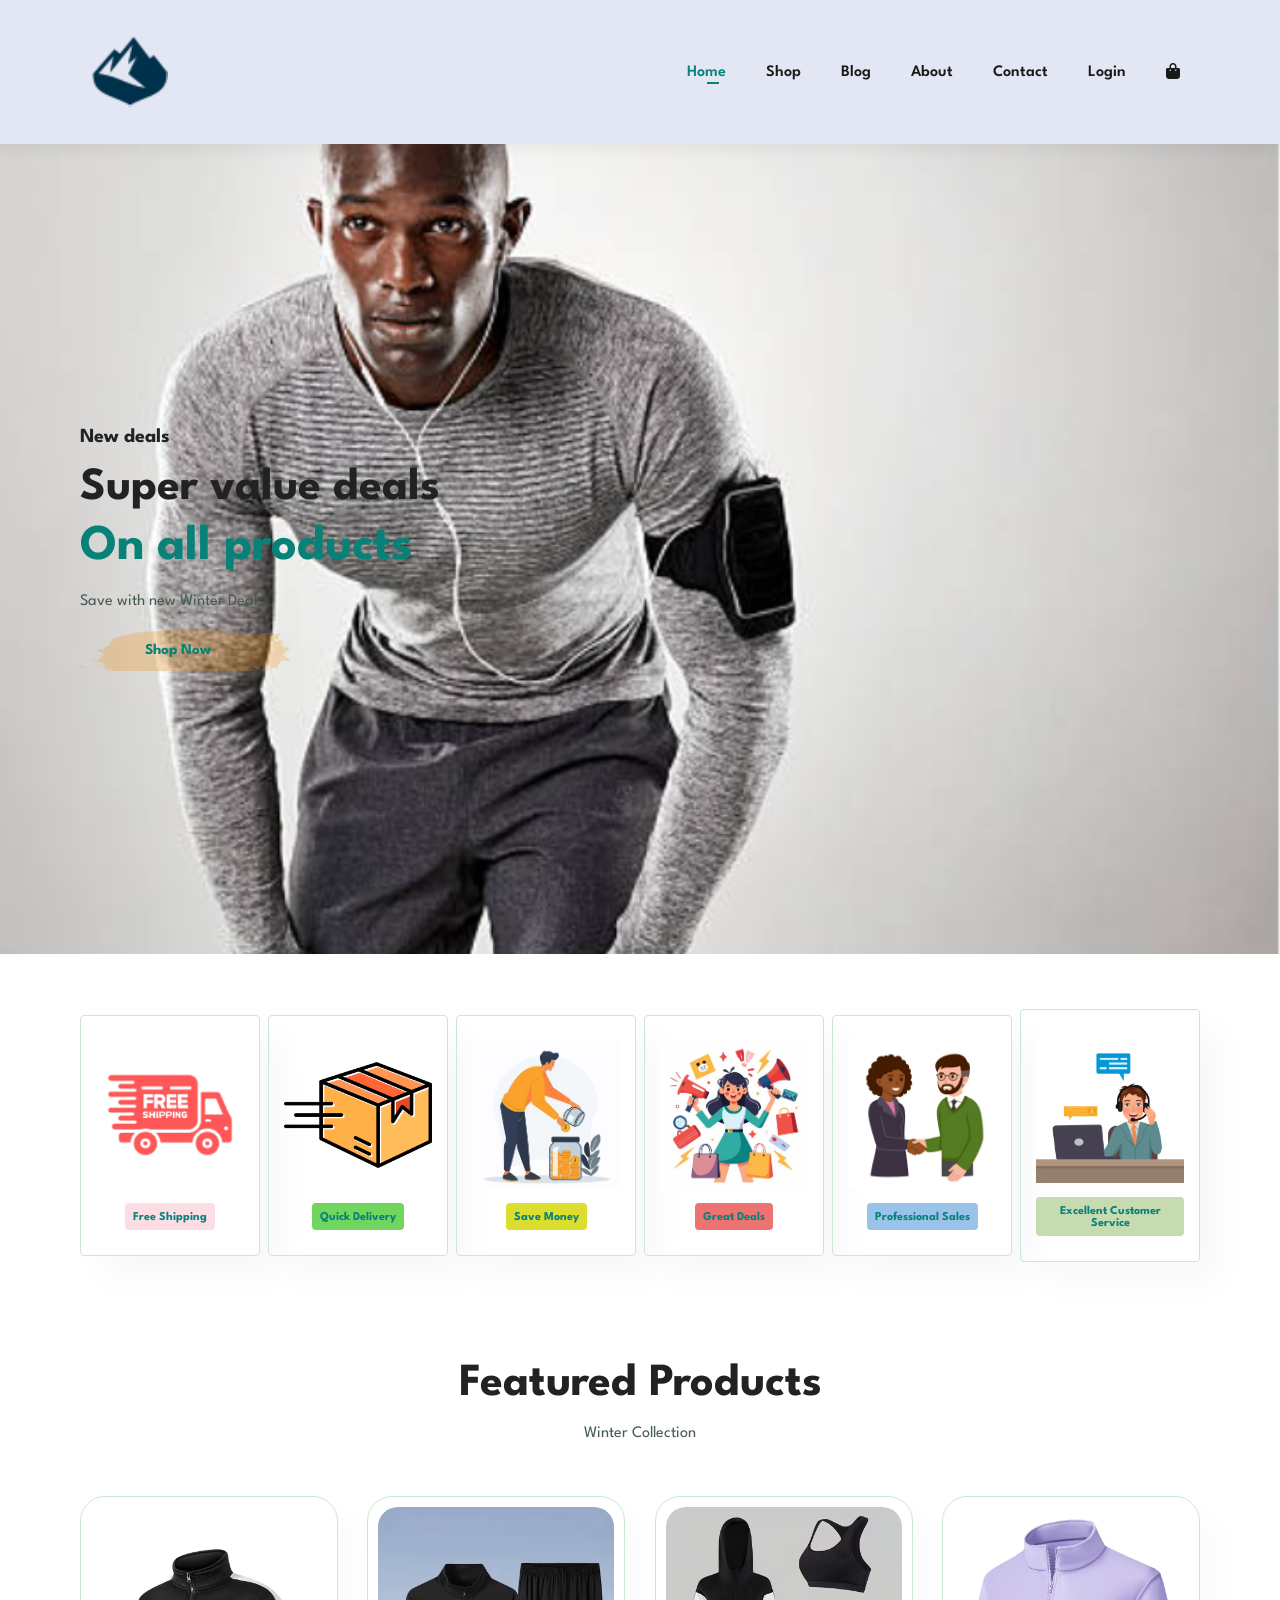
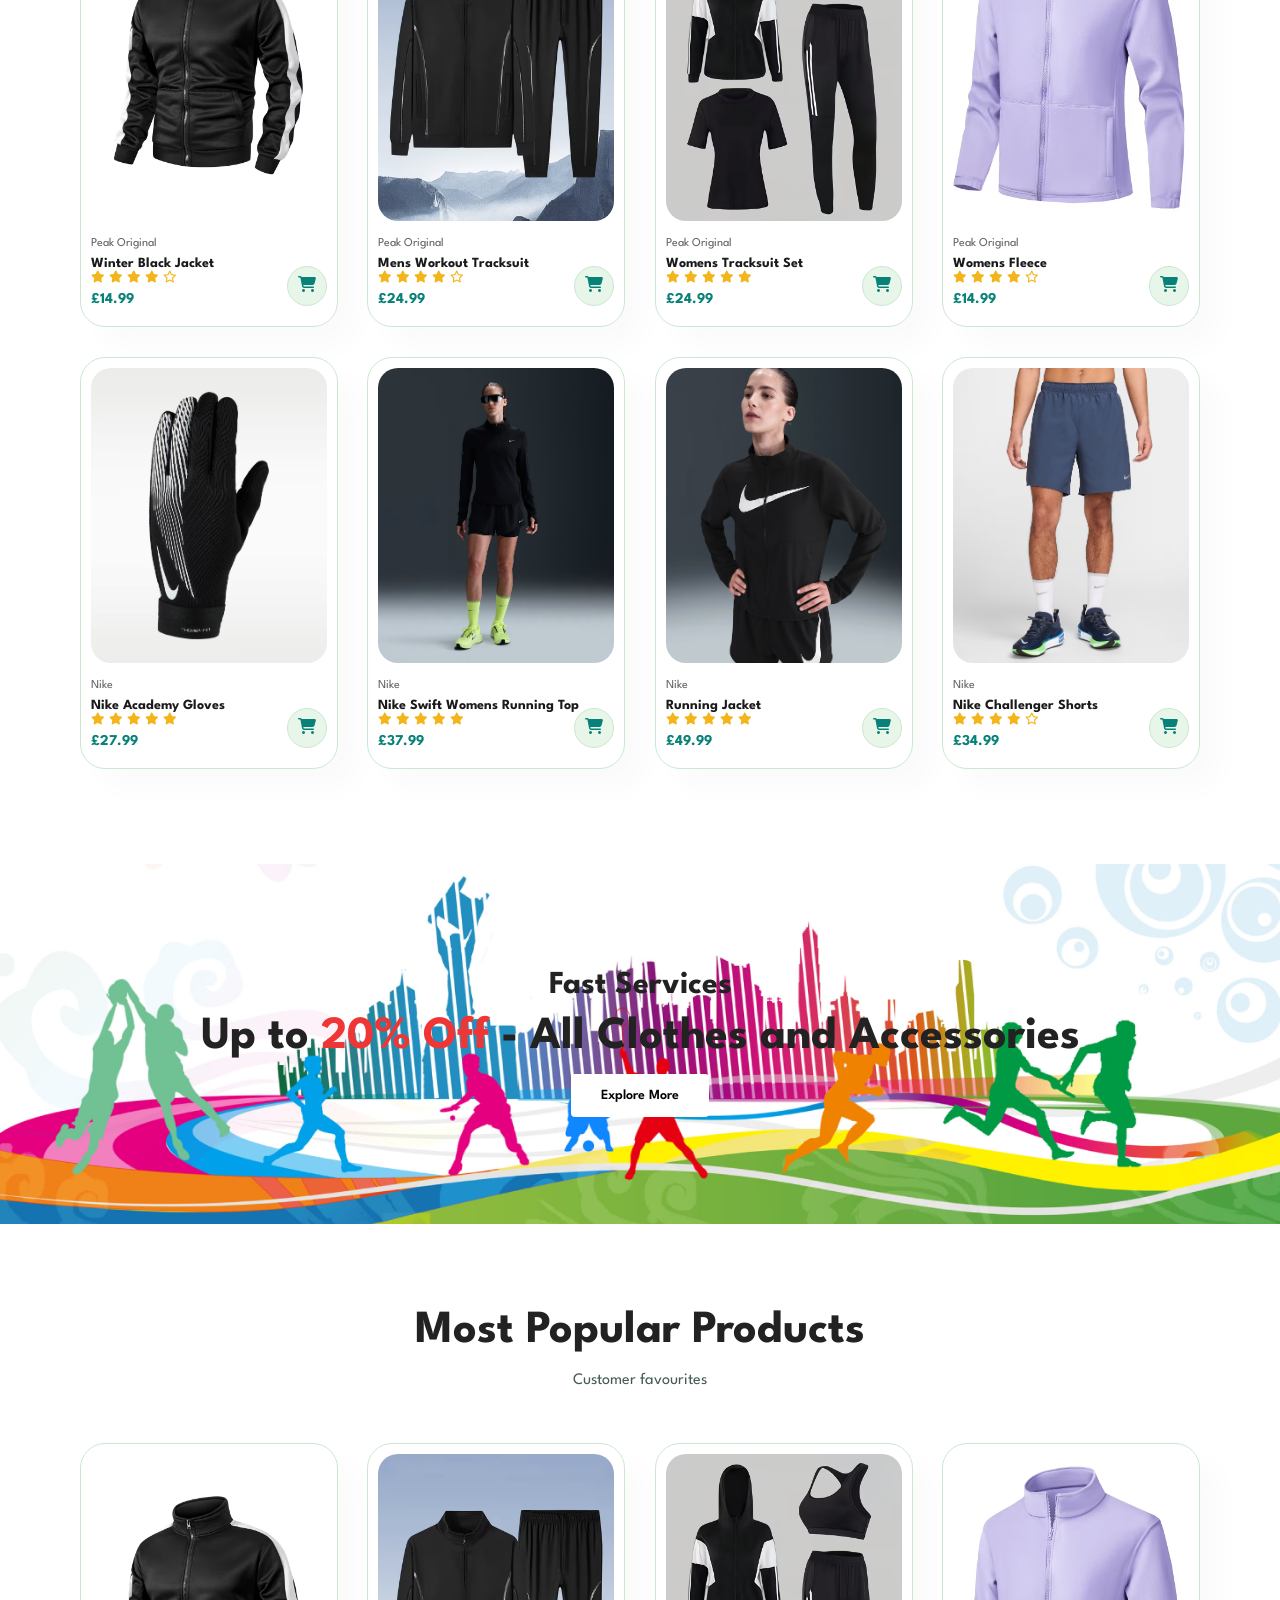
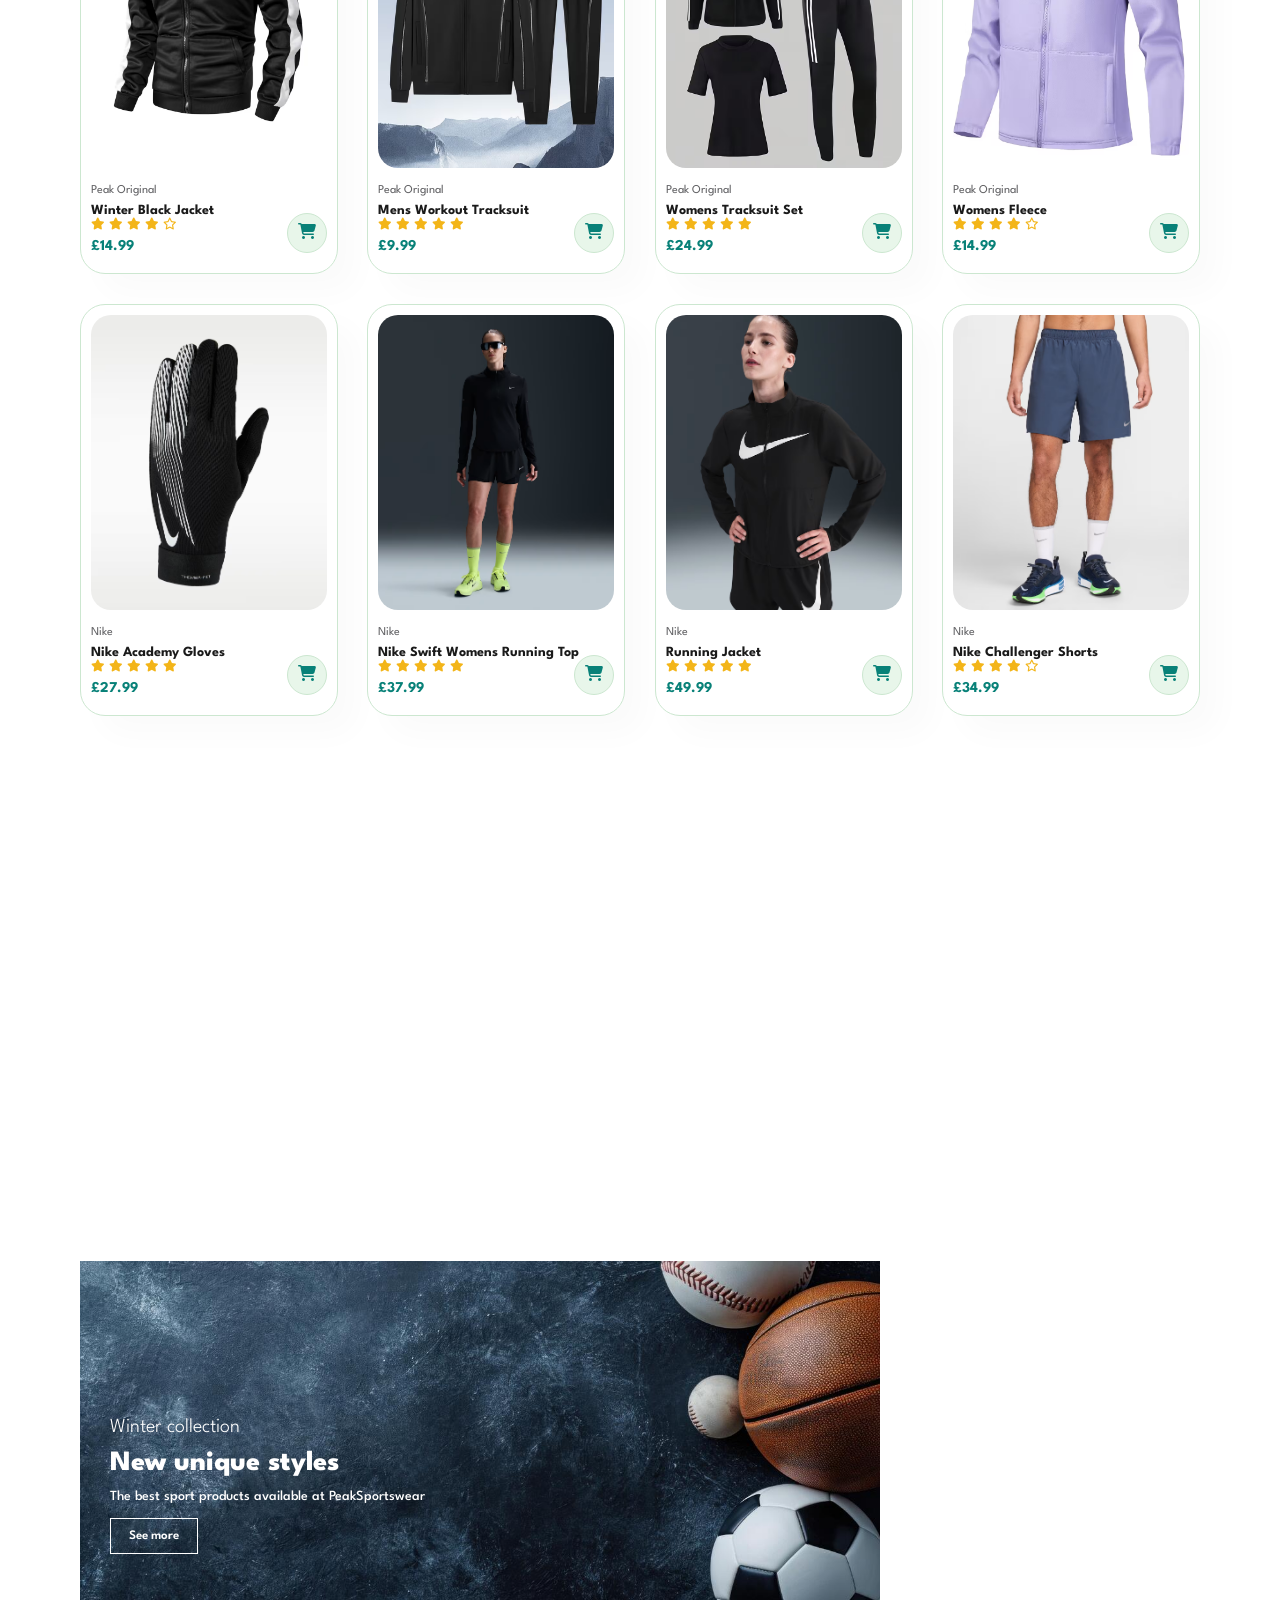
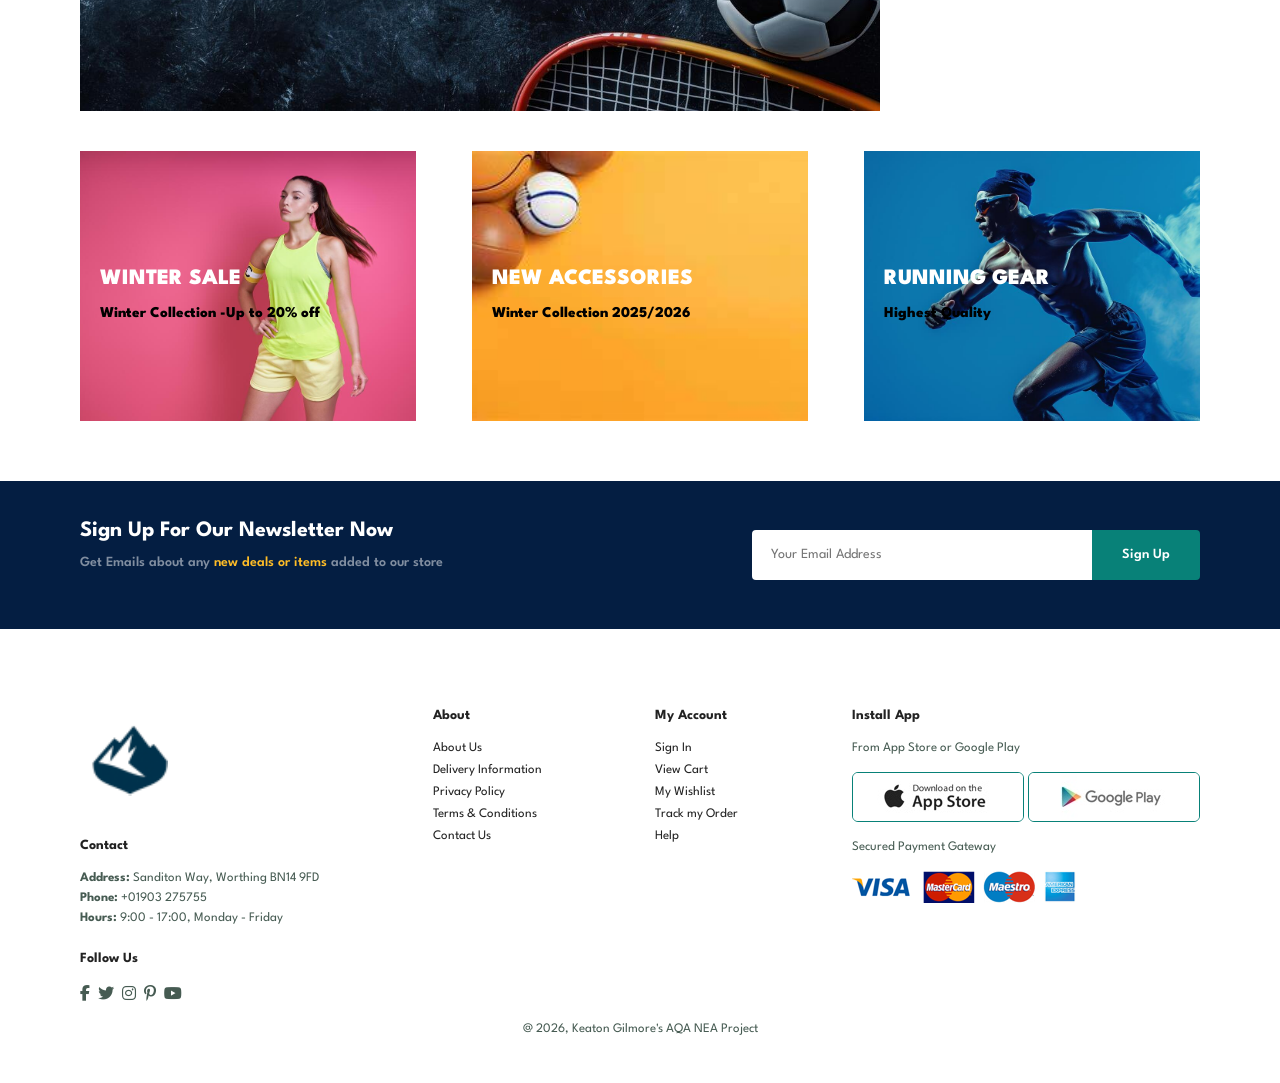
==== commit 34a99bff: "script.js" ====
--- a/index.html
+++ b/index.html
@@ -22,6 +22,7 @@
                 <li><a href="blog.html">Blog</a></li>
                 <li><a href="about.html">About</a></li>
                 <li><a href="contact.html">Contact</a></li>
+                <li><a href="contact.html">Login</a></li>
                 <li id="lg-bag"><a href="cart.html"><i class="fa-solid fa-bag-shopping"></i></a></li>
                 <a href="#" id="close"><i class="fa-solid fa-xmark"></i></a>
             </ul>
@@ -37,7 +38,7 @@
         <h2>Super value deals</h2>
         <h1>On all products</h1>
         <p>Save with new Winter Deals</p>
-        <button>Shop Now</button>
+        <a href="shop.html"><button>Shop Now</button></a>
     </section>
 
 <section id="feature" class="section-p1">
@@ -347,13 +348,13 @@
             <h4>Affordable Prices</h4>
             <h2>High value products</h2>
             <span>The best sport products available at PeakSportswear</span>
-            <button class="white">Learn More</button>
+            <a href="shop.html"><button class="white">Learn More</button></a>
         </div>
         <div class="banner-box2">
             <h4>Winter collection</h4>
             <h2>New unique styles</h2>
             <span>The best sport products available at PeakSportswear</span>
-            <button class = "white">See more</button>
+            <a href="shop.html"><button class = "white">See more</button></a>
         </div>
     </section>
 
--- a/style.css
+++ b/style.css
@@ -723,6 +723,24 @@
 
 /* Single product Page */
 
+.small-img-group {
+    display: flex;
+    gap: 10px;
+}
+
+.small-img-col {
+    flex-basis: 24%;
+    max-width: 24%;
+}
+
+.small-img {
+    width: 100%;
+    height: 175px; 
+    object-fit: cover;
+    cursor: pointer;
+    border-radius: 6px;
+}
+
 #prodetails {
   display: flex;
   margin-top: 20px;
@@ -1000,6 +1018,44 @@
   color: #000;
 }
 
+/* Cart */
+
+#cart table img {
+  width: 70px;
+  height: auto;
+  border-radius: 6px;
+}
+
+#cart table td,
+#cart table th {
+  font-size: 16px;
+  padding: 12px 8px;
+}
+
+#cart input[type="number"] {
+  width: 60px;
+  padding: 6px;
+  font-size: 16px;
+}
+
+#cart-total-box {
+    margin-top: 20px;
+    text-align: right;
+    padding: 15px 0;
+    border-top: 2px solid #ddd;
+}
+
+#cart-total-box h3 {
+    font-size: 22px;
+    font-weight: 600;
+}
+
+#cart-total {
+    color: #27ae60;
+    font-weight: 700;
+}
+
+
 
 
 
